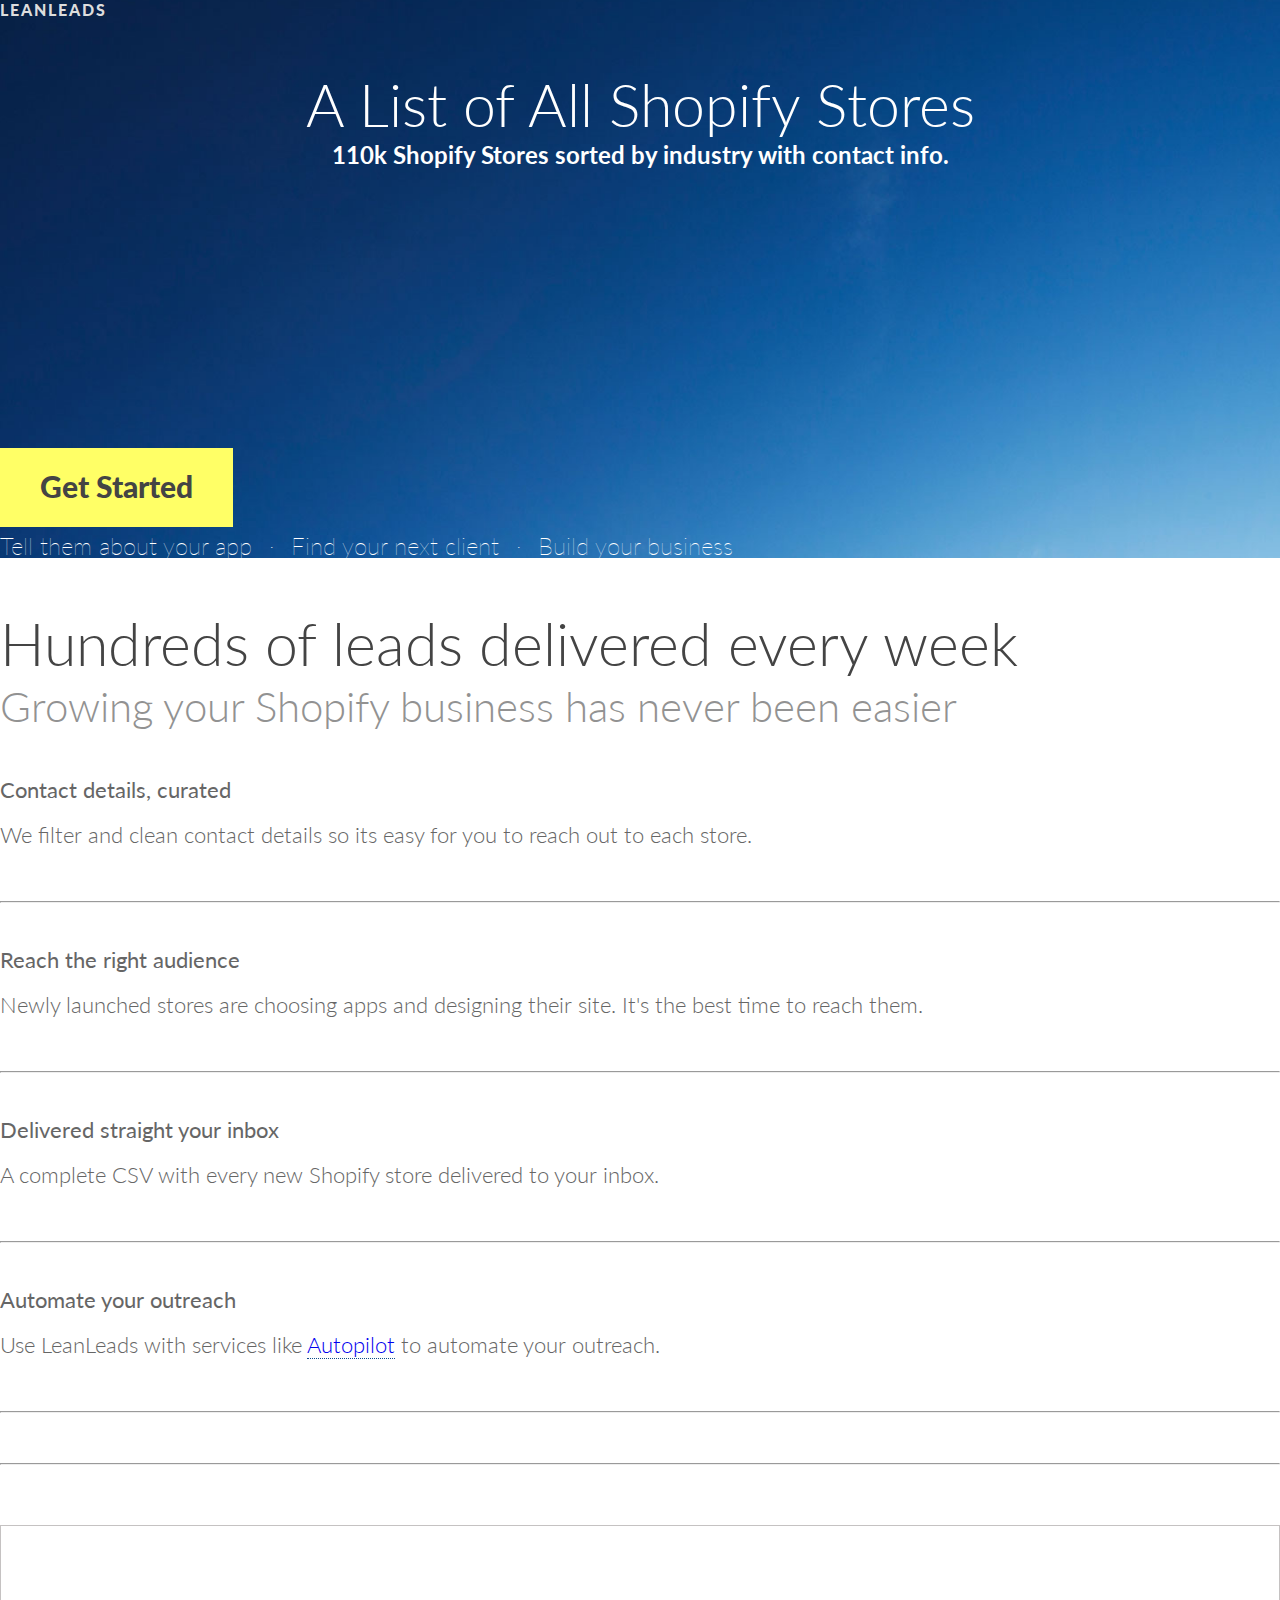
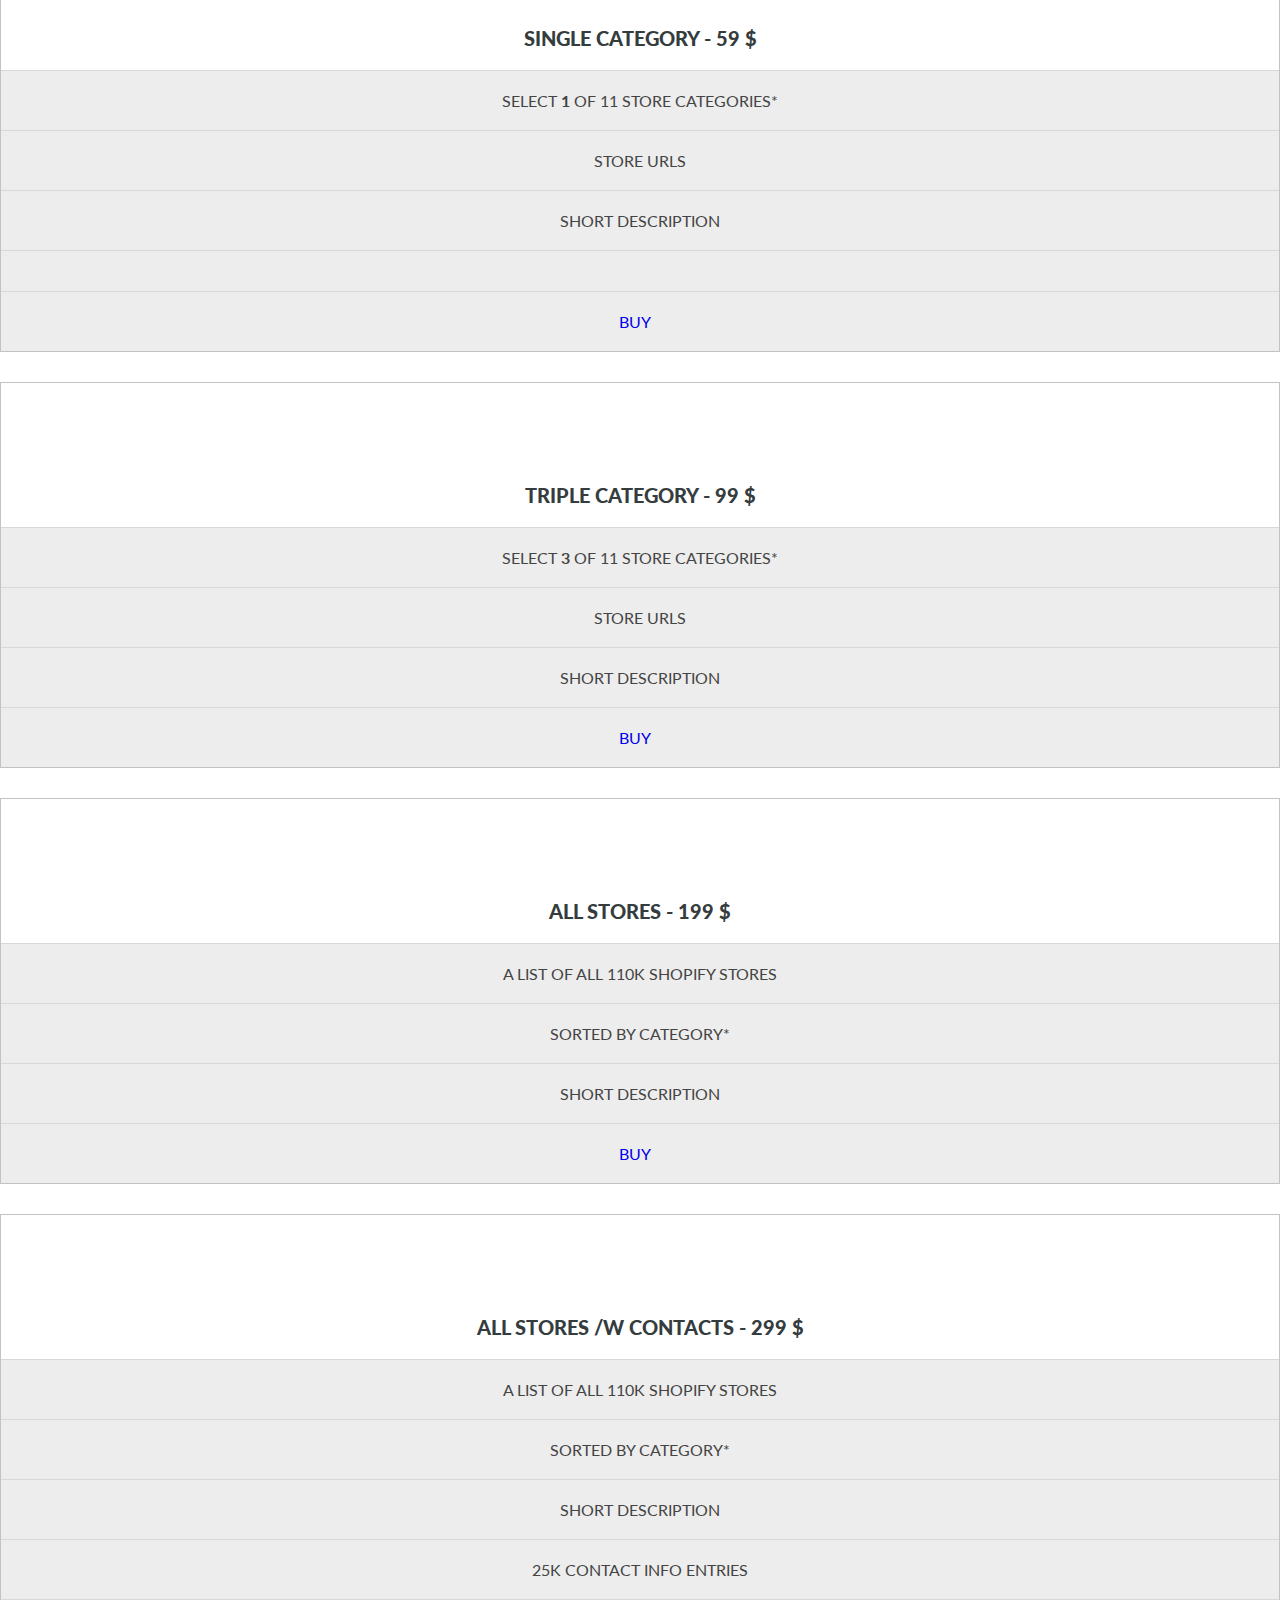
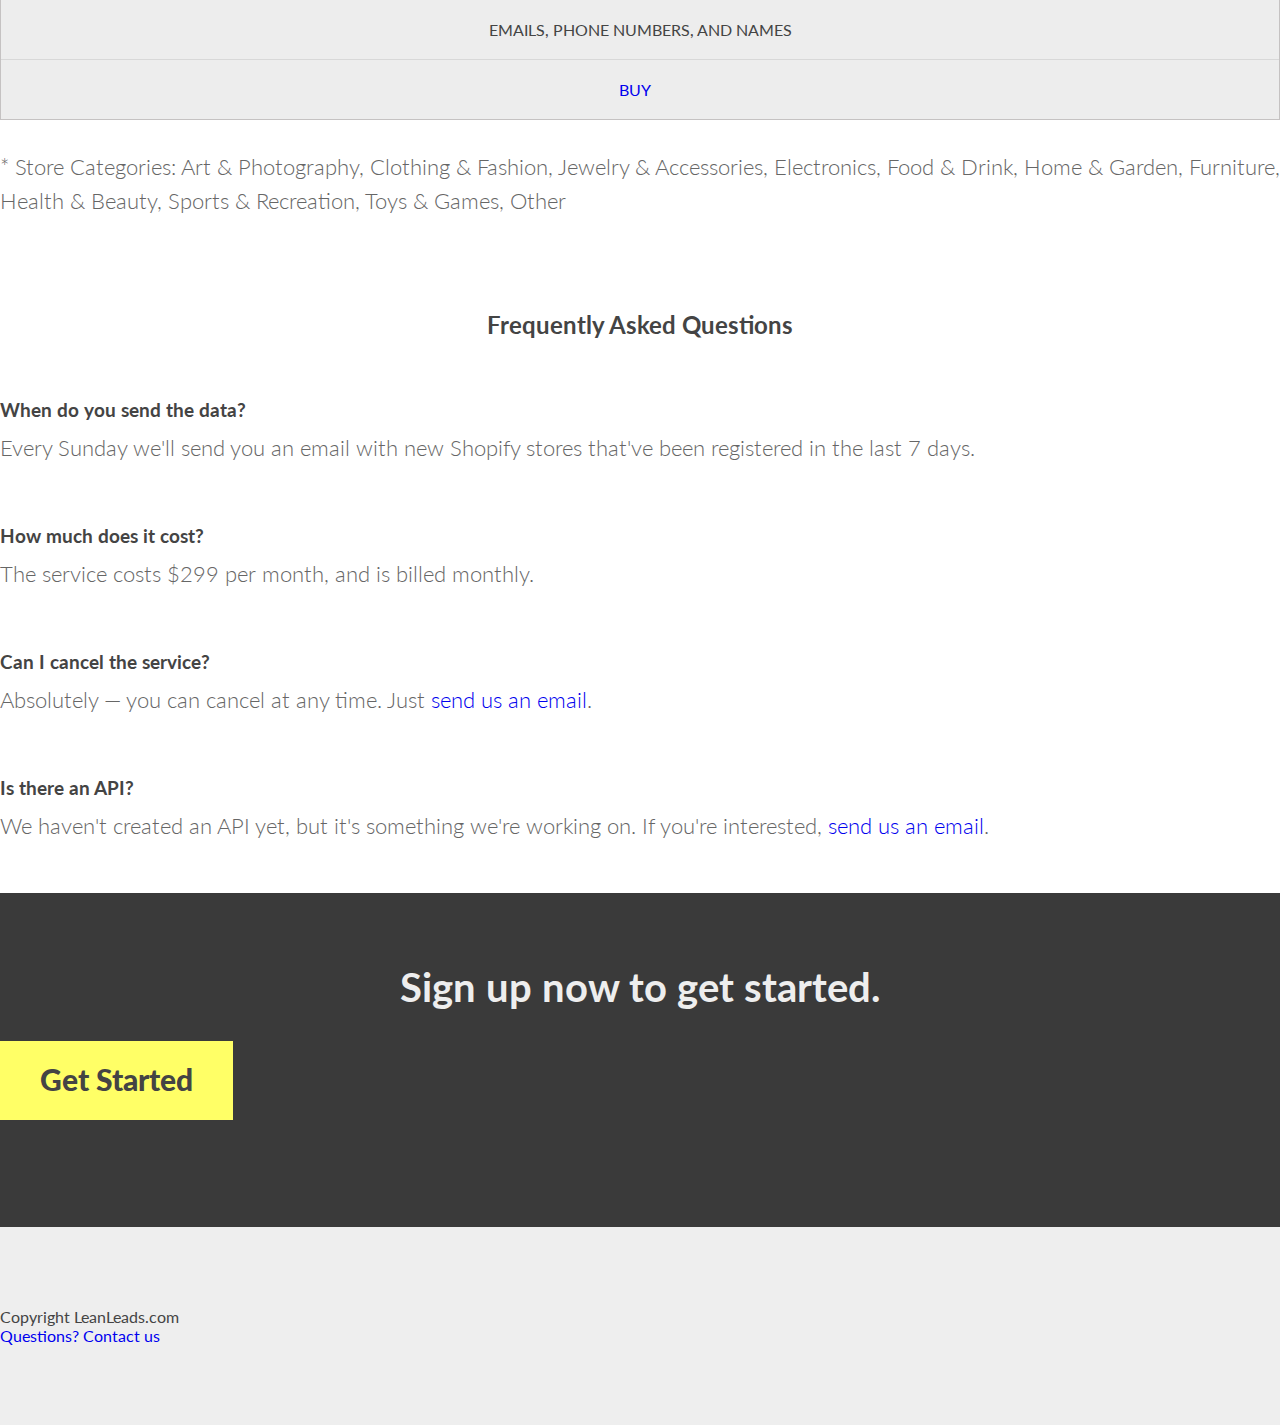
==== index.html @ 3d47e8ef "index page work continued" ====
<!DOCTYPE html>
<html lang="en">
<head>
  <meta charset="utf-8">
  <meta http-equiv="X-UA-Compatible" content="IE=edge">
  <meta name="viewport" content="width=device-width, initial-scale=1">
  <meta name="description" content="Over 110k Shopify stores available with emails, phone numbers, and names.">
  <meta name="author" content="">
  <link rel="icon" href="assets/img/favicon.ico">

  <title>A List of All Shopify Stores with Contact Info | LeanLeads</title>

  <!-- Bootstrap core CSS -->
  <link href="assets/css/bootstrap.css" rel="stylesheet">

  <!-- Custom styles for this template -->
  <link href="assets/css/ionicons.min.css" rel="stylesheet">
  <link href="assets/css/style.css" rel="stylesheet">

  <!-- IE10 viewport hack for Surface/desktop Windows 8 bug -->
  <script src="assets/js/ie10-viewport-bug-workaround.js"></script>

  <!-- HTML5 shim and Respond.js IE8 support of HTML5 elements and media queries -->
    <!--[if lt IE 9]>
      <script src="https://oss.maxcdn.com/html5shiv/3.7.2/html5shiv.min.js"></script>
      <script src="https://oss.maxcdn.com/respond/1.4.2/respond.min.js"></script>
      <![endif]-->
    </head>

    <body>


      <div id="main">

        <div class="navbar navbar-inverse" role="navigation">
          <div class="container">
            <div class="navbar-header">
              <a class="navbar-brand" href="#">LEANLEADS</a>
            </div>
          </div>
        </div>

        <div class="container">
         <div class="mtb">
          <h1 class="centered">A List of All Shopify Stores</h1>
          <h2 class="centered">110k Shopify Stores sorted by industry with contact info.</h2>
        </div>
      </div>

      <div class="container">
        <div class="data-sample">
          <img class="img-responsive" src="assets/img/spreadsheet.png" alt="iPhone" />
        </div>
      </div>

      <div class="container">
        <div class="row">
          <!-- <form class="text-center" action="https://aqueous-beyond-3626.herokuapp.com/subscribe" method="POST">
            <script
            src="https://checkout.stripe.com/checkout.js" class="stripe-button"
            data-key="pk_live_6BbuvMqgvfaL6HE6kvNm1fXN"
            data-image="/assets/img/stripe-icon.png"
            data-name="LeanLeads"
            data-description="Daily Shopify Store Updates"
            data-amount="29900"
            data-locale="auto">
          </script>
          <button id="sign_up" class='btn btn-lg btn-yellow subscribe-submit'>See Plans</button>
        </form> -->
        <div class="text-center pricing">
          <a href="#pricing" class=' btn btn-lg btn-yellow subscribe-submit'>Get Started</a>
        </div>
      </div>

      <div class="row mb">
        <div class="col-md-12 mb text-center">
         <h3 id="reasons">Tell them about your app <span class="hspace">&#8729;</span> Find your next client <span class="hspace">&#8729;</span> Build your business</h3>
       </div><!--/col-md-4 -->
     </div><!--/row -->
   </div><!--/container -->
 </div><!-- /.main -->

 <div id="ws">
   <div class="container">
    <div class="row mt">
     <div class="col-sm-12 mt text-center">
      <h1>Hundreds of leads delivered every week</h1>
      <h2>Growing your Shopify business has never been easier</h2>
    </div>
  </div><!--/row -->

  <div class="row mb details">
   <div class="col-sm-6">
    <i class="ion-ios-at-outline icn"></i>
    <p><strong>Contact details, curated</strong></p>
    <p class="explanation">We filter and clean contact details so its easy for you to reach out to each store.</p>
    <hr class="mt">

    <i class="ion-ios-people-outline icn"></i>
    <p><strong>Reach the right audience</strong></p>
    <p class="explanation">Newly launched stores are choosing apps and designing their site. It's the best time to reach them.</p>
  </div><!--/col-md-6-->

  <hr class="mt visible-xs">

  <div class="col-sm-6">
    <i class="ion-ios-paperplane-outline icn"></i>
    <p><strong>Delivered straight your inbox</strong></p>
    <p  class="explanation">A complete CSV with every new Shopify store delivered to your inbox.</p>
    <hr class="mt">
    <i class="ion-ios-chatbubble-outline icn"></i>
    <p><strong>Automate your outreach</strong></p>
    <p class="explanation">Use LeanLeads with services like <a href="https://autopilothq.com">Autopilot</a> to automate your outreach.</p>
  </div><!--/col-md-6-->
</div><!--/row -->
<hr>
</div><!--/container -->
</div>
<hr class="mt visible-xs">

<div class="container pricing" id="pricing">    
<div class="row ">
  <div class="col-xs-12 col-sm-3 col-md-3 col-lg-3">
    <div class="db-wrapper">
      <div class="db-pricing-seven">
        <ul>
          <li class="price">
            <i class="glyphicon glyphicon-qrcode"></i>
            Single Category - 59 $
          </li>

          <li>Select <strong>1</strong> of 11 Store Categories*</li>
          <li>Store URLs</li>
          <li>Short Description</li>
          <li>
        </ul>
        <div class="pricing-footer">

          <a href="#" class="btn btn-default btn-lg">BUY <i class="glyphicon glyphicon-play-circle"></i></a>
        </div>
      </div>
    </div>
  </div>
  <div class="col-xs-12 col-sm-3 col-md-3 col-lg-3">
    <div class="db-wrapper">
      <div class="db-pricing-seven">
        <ul>
          <li class="price">
            <i class="glyphicon glyphicon-indent-right"></i>
            Triple Category - 99 $
          </li>
          <li>Select <strong>3</strong> of 11 Store Categories*</li>
          <li>Store URLs</li>
          <li>Short Description</li>
        </ul>
        <div class="pricing-footer">

          <a href="#" class="btn btn-default btn-lg">BUY<i class="glyphicon glyphicon-play-circle"></i></a>
        </div>
      </div>
    </div>
  </div>
  <div class="col-xs-12 col-sm-3 col-md-3 col-lg-3">
    <div class="db-wrapper">
      <div class="db-pricing-seven">
        <ul>
          <li class="price">
            <i class="glyphicon glyphicon-list-alt"></i>
            All Stores - 199 $
          </li>
          <li>A list of all 110k Shopify Stores</li>
          <li>Sorted by Category*</li>
          <li>Short description</li>
        </ul>
        <div class="pricing-footer">

          <a href="#" class="btn btn-default btn-lg">BUY <i class="glyphicon glyphicon-play-circle"></i></a>
        </div>
      </div>
    </div>
  </div>
  <div class="col-xs-12 col-sm-3 col-md-3 col-lg-3">
    <div class="db-wrapper">
      <div class="db-pricing-seven">
        <ul>
          <li class="price">
            <i class="glyphicon glyphicon-align-justify"></i>
            All Stores /w Contacts - 299 $
          </li>
          <li>A list of all 110k Shopify Stores</li>
          <li>Sorted by Category*</li>
          <li>Short description</li>
          <li>25k Contact Info Entries </li>
          <li>Emails, Phone Numbers, and Names</li>
        </ul>
        <div class="pricing-footer">

          <a href="#" class="btn btn-default btn-lg">BUY <i class="glyphicon glyphicon-play-circle"></i></a>
        </div>
      </div>
    </div>
  </div>
</div>
<p>* Store Categories: Art & Photography, Clothing & Fashion, Jewelry & Accessories, Electronics, Food & Drink, Home & Garden, Furniture, Health & Beauty, Sports & Recreation, Toys & Games, Other</p></div>


<div>

 <div class="container mtb hidden-xs" id="faq">
  <div class="row mb">
   <div class="centered">
     <h2>Frequently Asked Questions</h2>
   </div>
   <div class="col-md-6">
    <h3>When do you send the data?</h3>
    <p>Every Sunday we'll send you an email with new Shopify stores that've been registered in the last 7 days.</p>
    <h3>How much does it cost?</h3>
    <p>The service costs $299 per month, and is billed monthly.</p>					
  </div>

  <div class="col-md-6">
    <h3>Can I cancel the service?</h3>
    <p>Absolutely &mdash; you can cancel at any time. Just <a href="mailto:help@leanleads.com">send us an email</a>.</p>
    <h3>Is there an API?</h3>
    <p>We haven't created an API yet, but it's something we're working on. If you're interested, <a href="mailto:help@leanleads.com">send us an email</a>.</p>
  </div>
</div><!--/row -->
</div><!--/container -->
</div><!--/WS -->


<div class="signup">
  <div class="container">
    <div class="row centered mtb">
      <h2 class="smb">Sign up now to get started.</h2>
      <div class="col-lg-6 col-lg-offset-3 form">
        <div class="text-center pricing">
          <a href="#pricing" class=' btn btn-lg btn-yellow subscribe-submit'>Get Started</a>
        </div>
      </form>
    </div>
  </div><!--/row -->
</div><!--/container-->
</div>

<div class="footer">
  <div class="container ptb">
    <div class="row">
      <div class="col-xs-6">
        Copyright LeanLeads.com
      </div>
      <div class="col-xs-6 text-right">
        <a href="mailto:help@leanleads.com">Questions? Contact us</a>
      </div>
    </div>
  </div>
</div>

    <!-- Bootstrap core JavaScript
    ================================================== -->
    <!-- Placed at the end of the document so the pages load faster -->
    <script src="assets/js/jquery.min.js"></script>
    <script src="assets/js/bootstrap.min.js"></script>
    <script src="assets/js/retina-1.1.0.js"></script>
    <script src="assets/js/main.js"></script>
    <script>
      window.intercomSettings = {
        app_id: "ifctz8j4"
      };
    </script>
    <script>(function(){var w=window;var ic=w.Intercom;if(typeof ic==="function"){ic('reattach_activator');ic('update',intercomSettings);}else{var d=document;var i=function(){i.c(arguments)};i.q=[];i.c=function(args){i.q.push(args)};w.Intercom=i;function l(){var s=d.createElement('script');s.type='text/javascript';s.async=true;s.src='https://widget.intercom.io/widget/ifctz8j4';var x=d.getElementsByTagName('script')[0];x.parentNode.insertBefore(s,x);}if(w.attachEvent){w.attachEvent('onload',l);}else{w.addEventListener('load',l,false);}}})()</script>
  </body>
  </html>
---- assets/css/style.css ----
/*
 * Author: Carlos Alvarez
 * URL: http://alvarez.is
 *
 * Project Name: Landing Sumo - Theme 3
 * URL: http://LandingSumo.com
 * Version: 1.0
 */
/*	################################################################
	1. GENERAL STRUCTURES
################################################################# */
@import url(https://fonts.googleapis.com/css?family=Lato:300,400,700,900);
.animated, .fadeInUp, #main .data-sample img {
  animation-duration: .5s;
  animation-fill-mode: both; }

.fadeInUp, #main .data-sample img {
  opacity: 0;
  animation-name: fadeInUp;
  animation-delay: 0.5s; }

@keyframes fadeInUp {
  0% {
    opacity: 0;
    transform: translate(0, 30px); }

  100% {
    opacity: 1;
    transform: translate(0, 0); } }
/* Import fonts */
* {
  margin: 0;
  padding: 0px;
  font-family: 'Lato', sans-serif; }

body {
  background: #fff;
  margin: 0;
  color: #444; }

h1, h2, h3, h4, h5, h6 {
  font-family: 'Lato', sans-serif;
  font-weight: 700; }

p {
  padding: 0;
  margin-bottom: 12px;
  font-family: 'Lato', sans-serif;
  font-weight: 300;
  font-size: 22px;
  line-height: 34px;
  color: #666;
  margin-top: 10px; }

html,
body {
  height: 100%; }

.alignleft {
  float: left; }

.alignright {
  float: right; }

.aligncenter {
  margin-left: auto;
  margin-right: auto;
  display: block;
  clear: both; }

.centered {
  text-align: center; }

.mt {
  margin-top: 50px; }

.mb {
  margin-bottom: 50px; }

.smb {
  margin-bottom: 20px; }

.mtb {
  margin-top: 50px;
  margin-bottom: 50px; }

.lmtb {
  margin-top: 100px;
  margin-bottom: 100px; }

.ptb {
  padding-top: 80px;
  padding-bottom: 80px; }

.clear {
  clear: both;
  display: block;
  font-size: 0;
  height: 0;
  line-height: 0;
  width: 100%; }

::-moz-selection {
  color: #fff;
  text-shadow: none;
  background: #2B2E31; }

::selection {
  color: #fff;
  text-shadow: none;
  background: #2B2E31; }

*,
*:after,
*:before {
  -webkit-box-sizing: border-box;
  -moz-box-sizing: border-box;
  box-sizing: border-box;
  padding: 0;
  margin: 0; }

a {
  padding: 0;
  margin: 0;
  text-decoration: none;
  -webkit-transition: background-color .4s linear, color .4s linear;
  -moz-transition: background-color .4s linear, color .4s linear;
  -o-transition: background-color .4s linear, color .4s linear;
  -ms-transition: background-color .4s linear, color .4s linear;
  transition: background-color .4s linear, color .4s linear; }

a:hover,
a:focus {
  text-decoration: none;
  color: #696E74; }

/* SVG ANIMATION & CONFIGURATION */
svg {
  pointer-events: none; }

/* Top 1 */
.show {
  opacity: 1; }

.hide {
  opacity: 0; }

/* ============================== */
/* Top Section */
/* ============================== */
#main {
  background: #1c1929 url("/assets/img/sky.jpg") no-repeat center;
  background-size: cover;
  color: #fff; }

#main h1 {
  font-size: 3.7em;
  font-weight: 300;
  line-height: 1.2; }
  @media (max-width: 767px) {
    #main h1 {
      font-size: 2.5em; } }
  @media (min-width: 768px) and (max-width: 991px) {
    #main h1 {
      font-size: 2.7em; } }

@media (max-width: 767px) {
  #main h2 {
    font-size: 2em; } }

#main h3, h4 {
  font-size: 1.5em;
  font-weight: 100;
  line-height: 1; }

#main h4 {
  font-size: 1.3em; }

#main p {
  color: #fff; }

#main .data-sample img {
  margin: 0 auto;
  max-height: 500px;
  margin-bottom: 20px; }

#main h4 a, #main h3 a {
  color: #fff;
  border-bottom: dotted 1px #fff; }

.stripe-button-el {
  display: none !important; }

.hspace {
  display: inline-block;
  margin: 0 10px; }

@media (max-width: 767px) {
  #reasons {
    display: none; } }
/* ============================== */
/* White section */
/* ============================== */
#ws {
  color: #444; }

#ws h1 {
  font-size: 3.7em;
  font-weight: 300;
  line-height: 1.2; }
  @media (max-width: 767px) {
    #ws h1 {
      font-size: 2.2em; } }
  @media (min-width: 768px) and (max-width: 991px) {
    #ws h1 {
      font-size: 2.7em; } }

#ws h2 {
  font-size: 2.6em;
  font-weight: 300;
  line-height: 1.3;
  color: #929292; }
  @media (max-width: 767px) {
    #ws h2 {
      font-size: 1.5em; } }
  @media (min-width: 768px) and (max-width: 991px) {
    #ws h2 {
      font-size: 2.2em; } }

#ws p {
  line-height: 1.5; }
  #ws p a {
    border-bottom: 1px dotted #0F4B8B; }
  @media (max-width: 767px) {
    #ws p {
      text-align: center;
      font-size: 1.2em;
      margin-bottom: 5px;
      margin-top: 5px; } }

@media (max-width: 767px) {
  #ws .details hr.mt {
    margin-top: 15px; } }

#ws .icn {
  margin-top: 40px;
  display: block;
  font-size: 70px;
  margin-right: 15px; }
  @media (max-width: 767px) {
    #ws .icn {
      font-size: 2.5em;
      text-align: center;
      margin-right: 0;
      margin-top: 0; } }

.icn2 {
  font-size: 60px;
  margin-right: 15px; }

/* Footer Section */
.signup {
  padding-top: 20px;
  padding-bottom: 50px;
  background: #3a3a3a;
  color: #999; }

.signup h2 {
  color: #eee;
  font-size: 40px; }

.signup .form {
  margin-top: 0;
  text-align: left; }

.signup .form-group {
  margin-top: 25px; }

.btn-yellow {
  color: #444;
  background-color: #ff6;
  border-width: 0;
  font-size: 30px;
  transition: background-color 0.3s ease; }
  .btn-yellow.btn-lg {
    font-weight: 900;
    padding: 20px 40px 23px 40px; }
    @media (max-width: 767px) {
      .btn-yellow.btn-lg {
        font-size: 20px;
        padding: 20px 30px 23px 30px; } }
  .btn-yellow:hover {
    background-color: #D3FF32; }

@media (min-width: 768px) and (max-width: 991px) {
  #faq {
    margin-top: 0;
    margin-bottom: 0; } }
#faq h3 {
  margin-top: 60px; }
  @media (min-width: 768px) and (max-width: 991px) {
    #faq h3 {
      margin-top: 40px; } }

/* ============================== */
/* Footer */
/* ============================== */
.footer {
  background-color: #eee; }
  @media (max-width: 767px) {
    .footer {
      display: none; } }

.navbar-inverse {
  background: transparent;
  border-color: transparent;
  float: none; }

.navbar-inverse .navbar-nav > li > a {
  color: #fff; }

.navbar-inverse .navbar-nav > li > a:hover {
  color: #ddd; }

.navbar-inverse .navbar-nav > .active > a, .navbar-inverse .navbar-nav > .active > a:hover, .navbar-inverse .navbar-nav > .active > a:focus {
  color: #ddd;
  background-color: transparent; }

.navbar-brand {
  font-weight: 900;
  letter-spacing: 2px;
  color: #fff; }

.navbar-inverse .navbar-brand:hover, .navbar-inverse .navbar-brand:focus {
  color: #ddd; }

.navbar-inverse .navbar-brand {
  color: #ddd; }

.pricing { padding: 30px 0;}

/*=============================================================
    Authour URL: www.designbootstrap.com
    
    http://www.designbootstrap.com/

    License: MIT     
========================================================  */

.db-pricing-seven {
    margin-bottom: 30px;
    margin-top: 30px;
    text-align: center;
    border: 1px solid #C5C2C2;
    background-color: #EDEDED;
}

    .db-pricing-seven:hover {
        margin-top: 5px;
        -moz-transition: margin-top 0.25s ease 0s;
        -ms-transition: margin-top 0.25s ease 0s;
        transition: margin-top 0.25s ease 0s;
    }

    .db-pricing-seven ul {
        list-style: none;
        margin: 0;
        text-align: center;
        padding-left: 0px;
    }

        .db-pricing-seven ul li {
            border-bottom: solid 1px #D8D8D8;
            padding-top: 20px;
            padding-bottom: 20px;
            cursor: pointer;
            text-transform: uppercase;
        }

            .db-pricing-seven ul li.price {
                background-color: #fff;
                padding: 40px 20px 20px 20px;
                font-size: 20px;
                font-weight: 900;
                color: #353c3e;
                font-weight: 900;
            }

                .db-pricing-seven ul li.price i {
                    padding: 30px;
                    font-size: 50px;
                    display: block;
                }


    .db-pricing-seven .pricing-footer {
        padding: 20px;
    }

        .db-pricing-seven .pricing-footer a i {
            margin: 5px;
            top: 3px;
        }
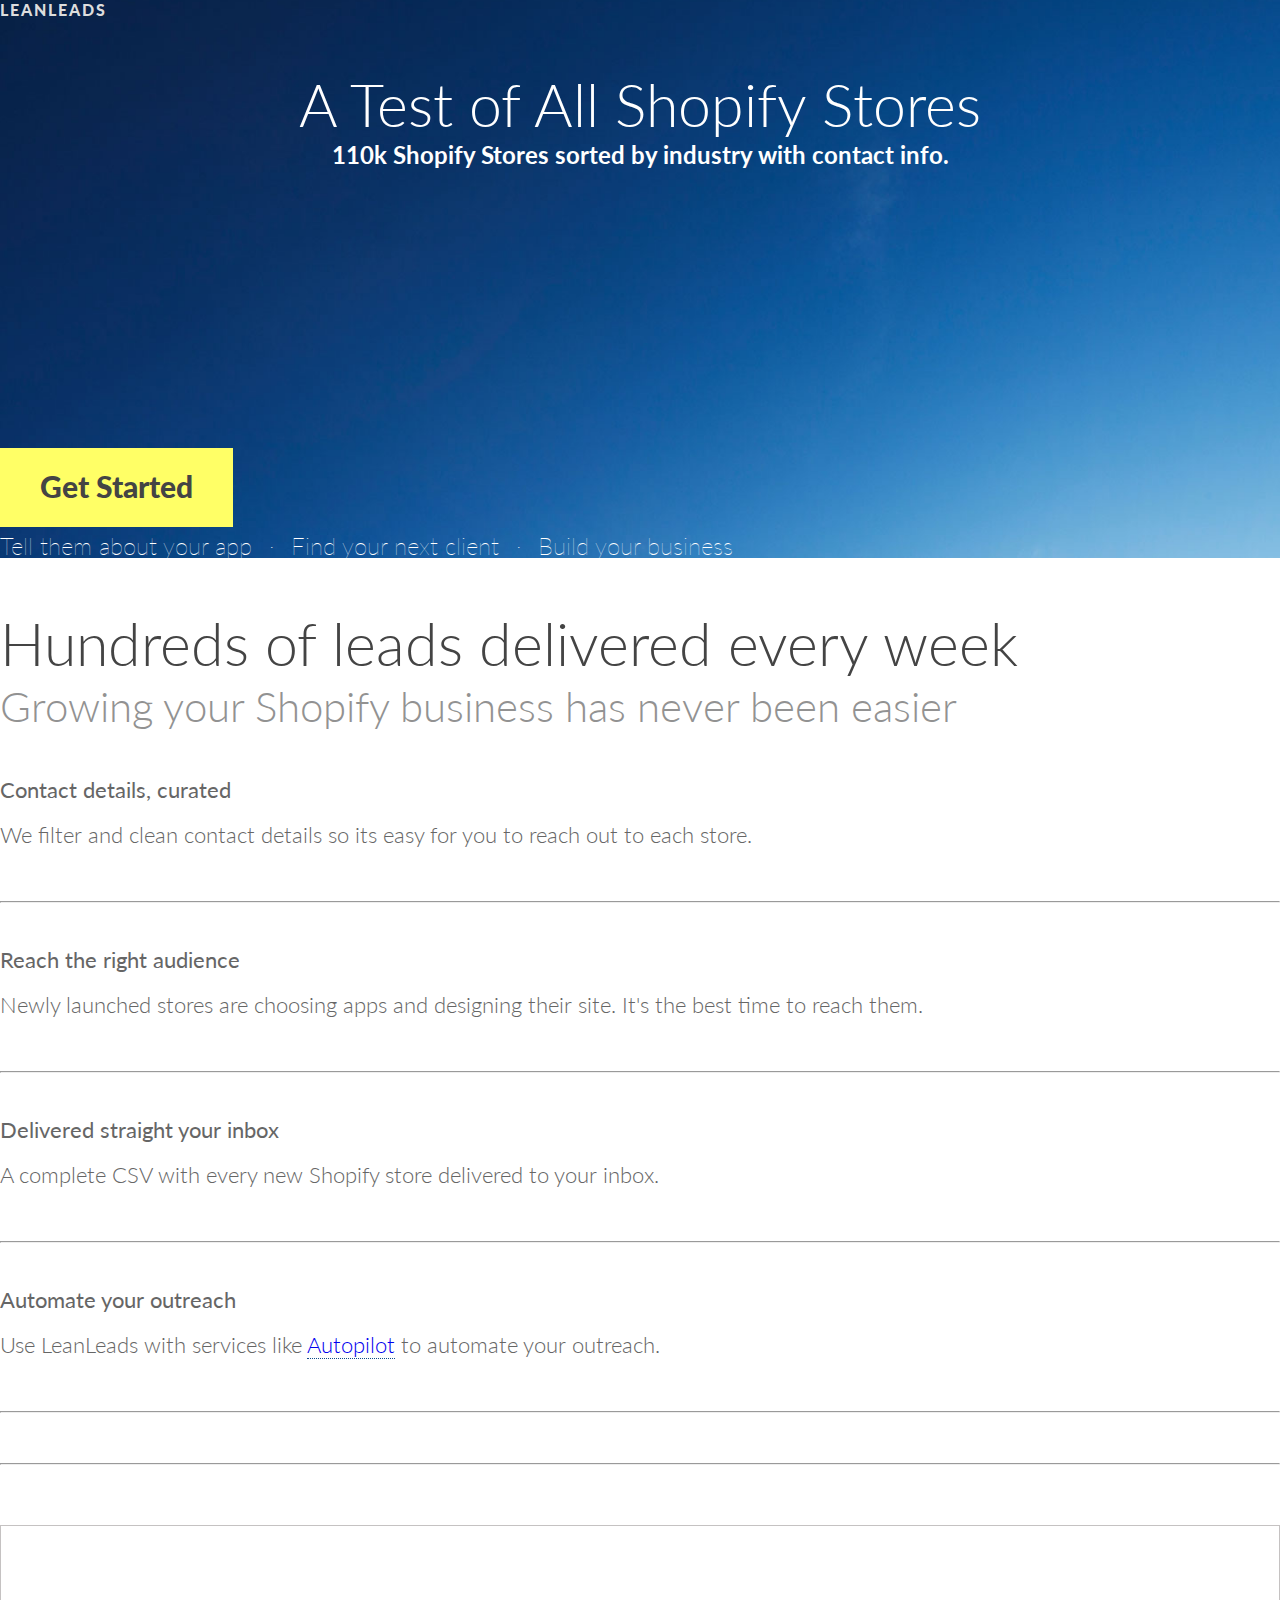
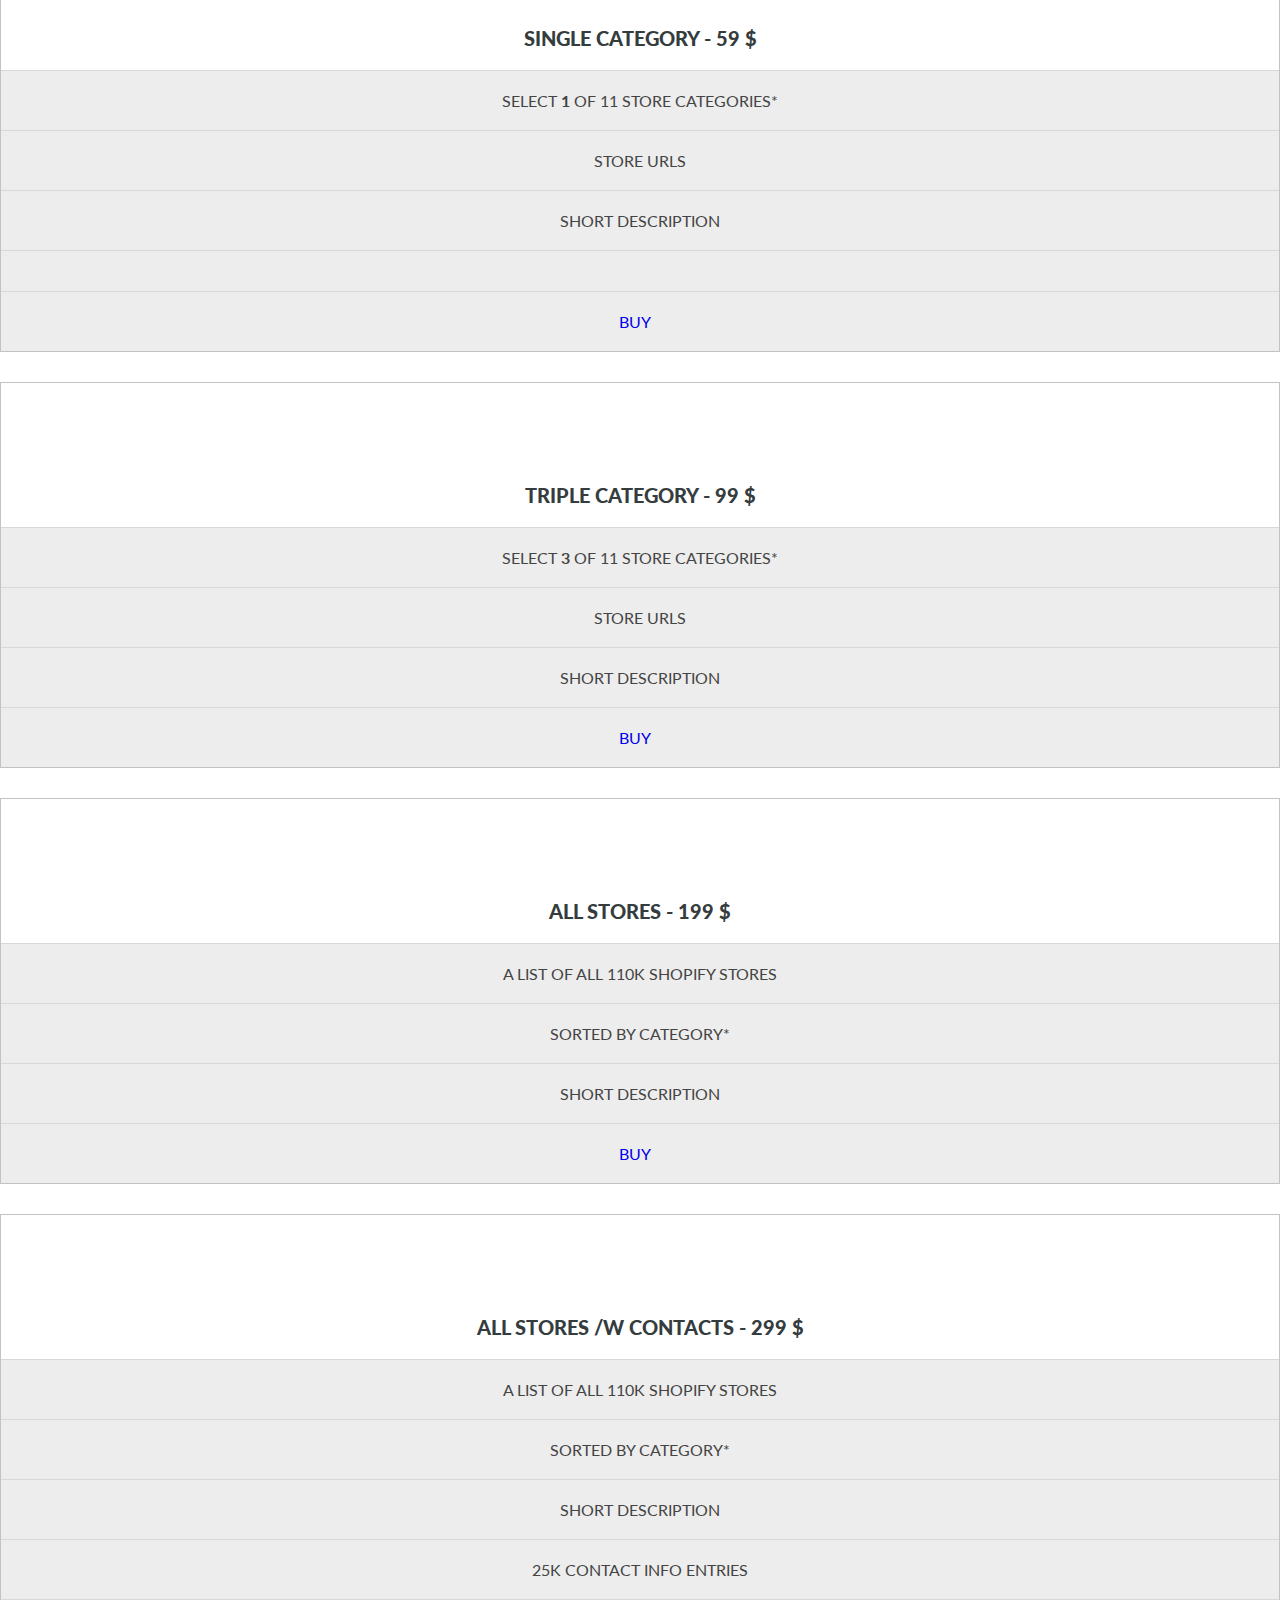
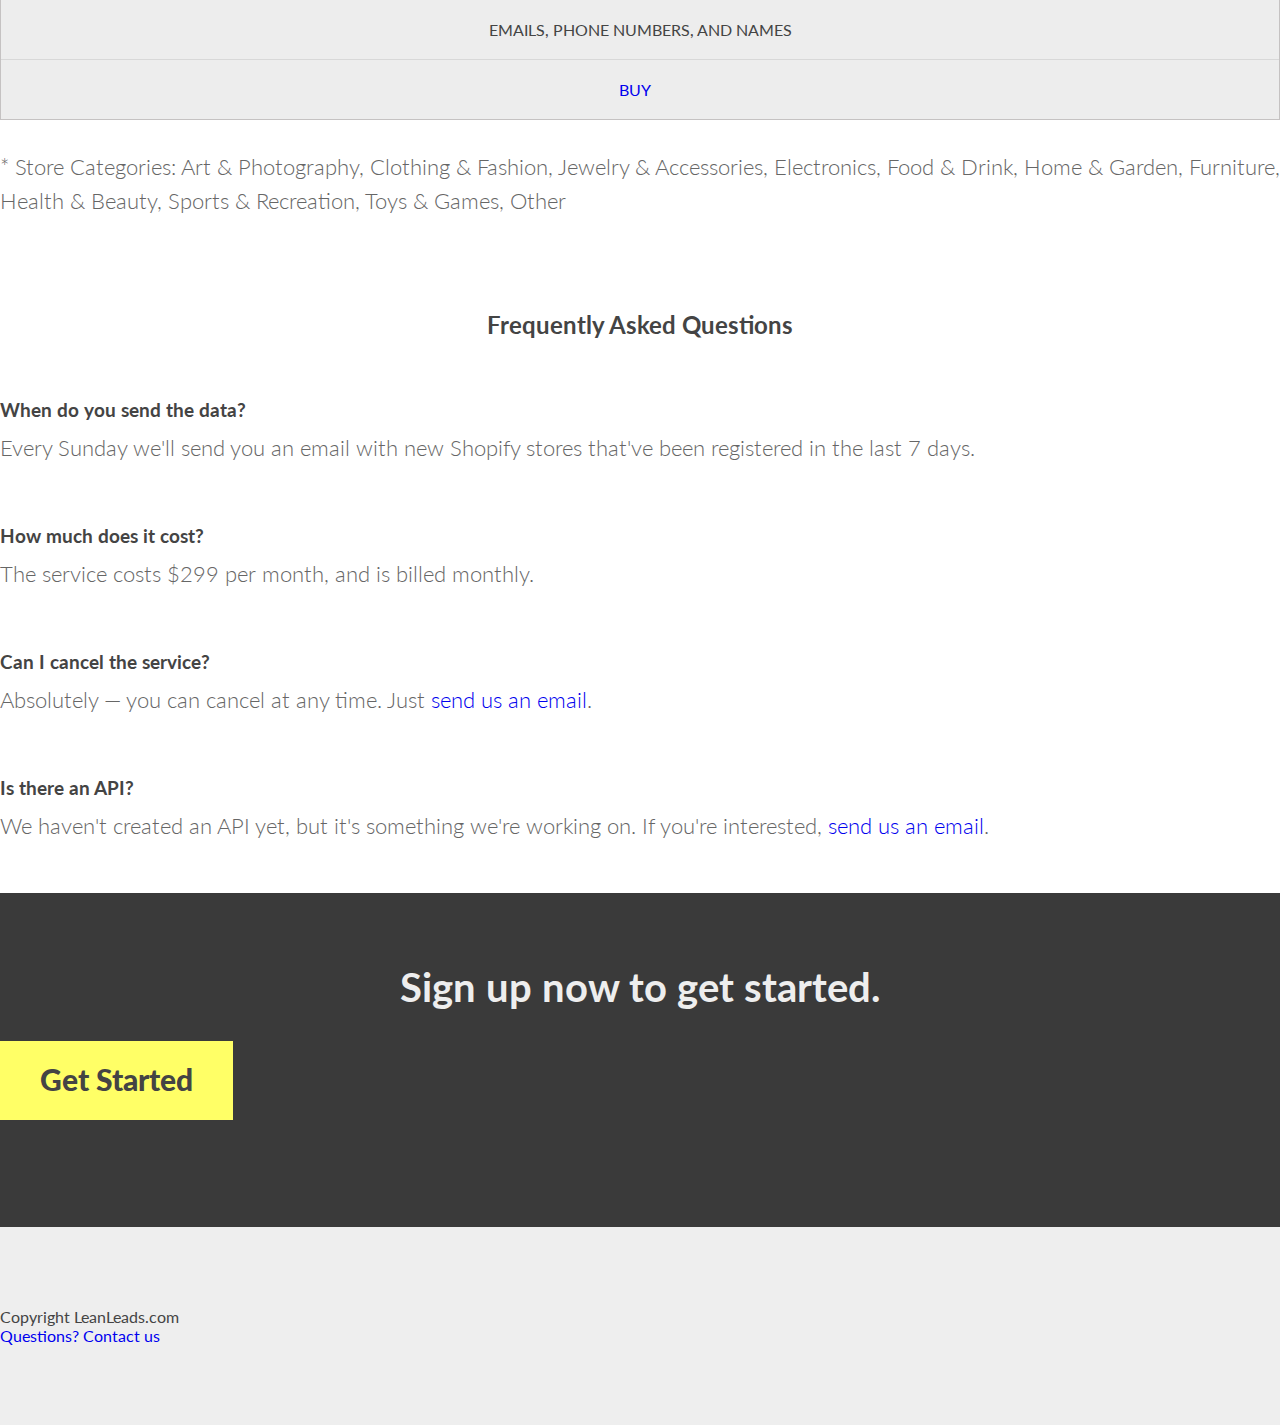
==== commit a6dc565b: "iuhiuh" ====
--- a/index.html
+++ b/index.html
@@ -42,7 +42,7 @@
 
         <div class="container">
          <div class="mtb">
-          <h1 class="centered">A List of All Shopify Stores</h1>
+          <h1 class="centered">A Test of All Shopify Stores</h1>
           <h2 class="centered">110k Shopify Stores sorted by industry with contact info.</h2>
         </div>
       </div>
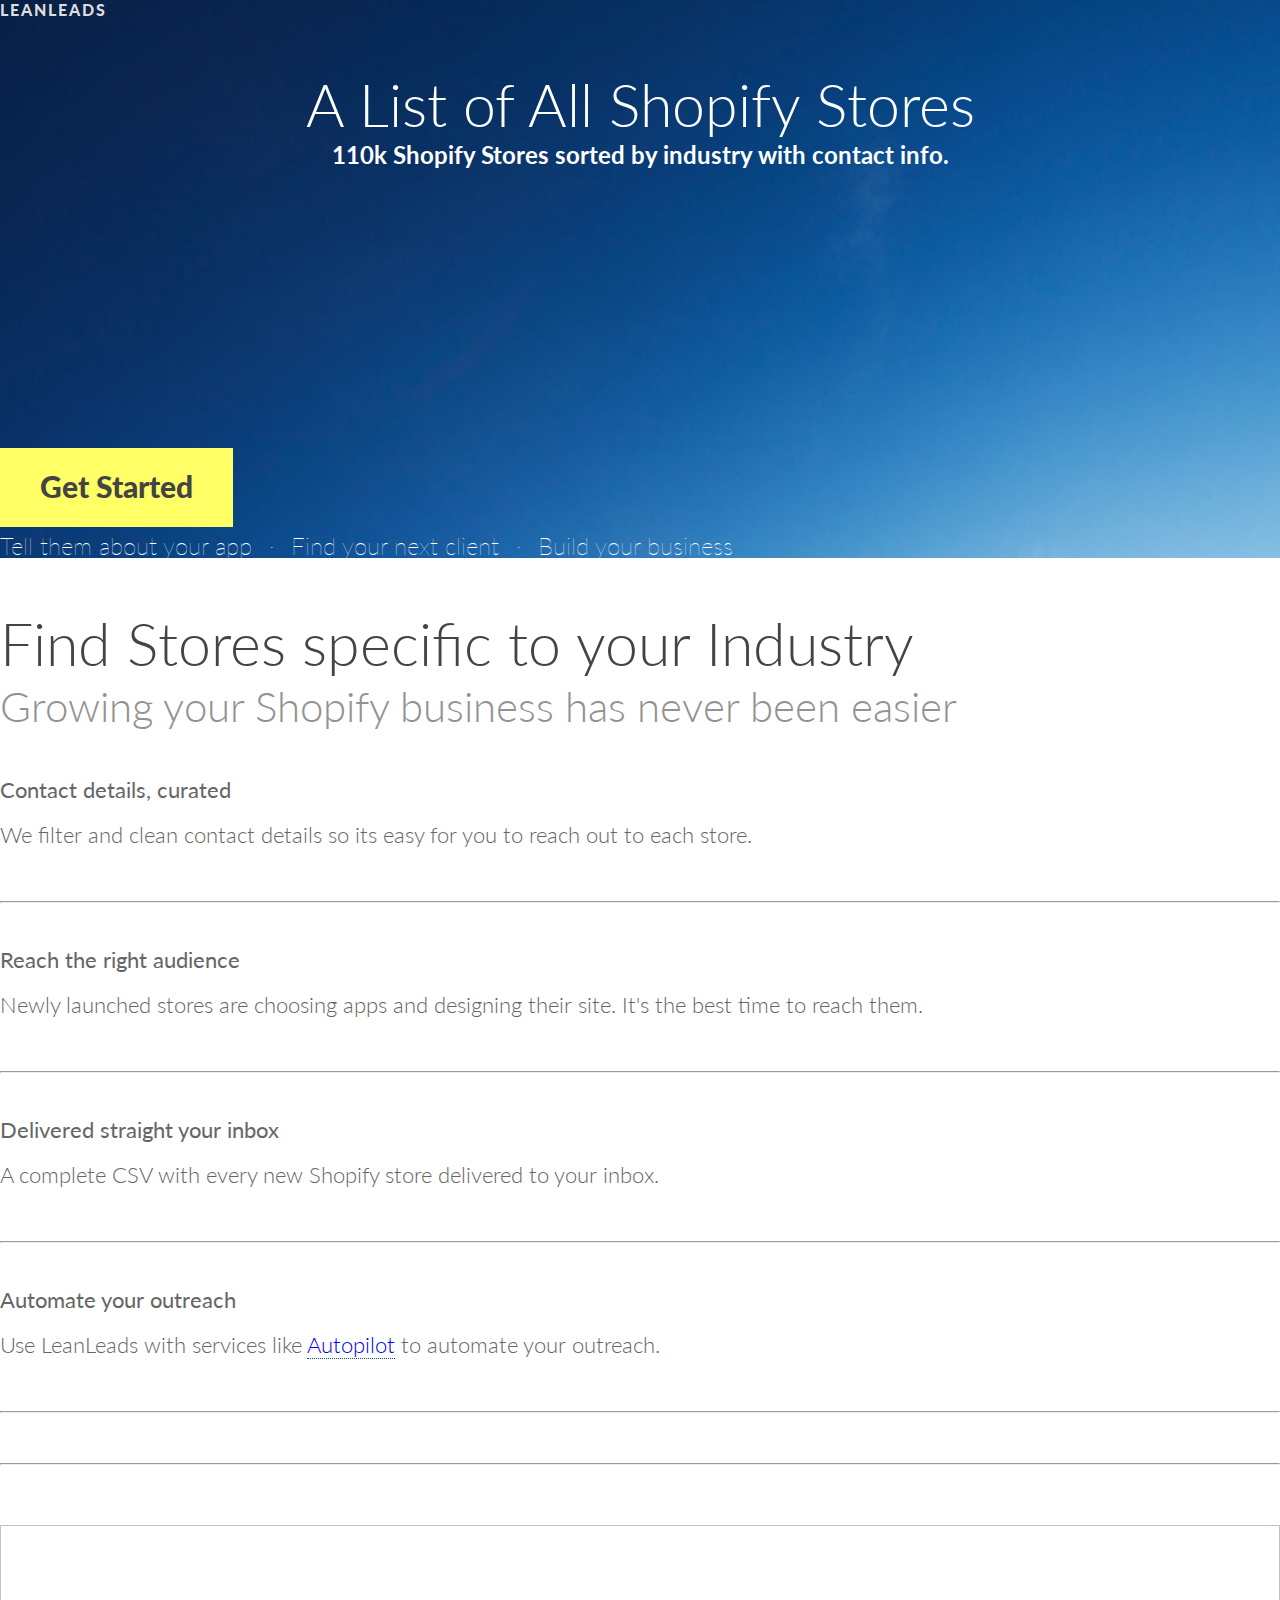
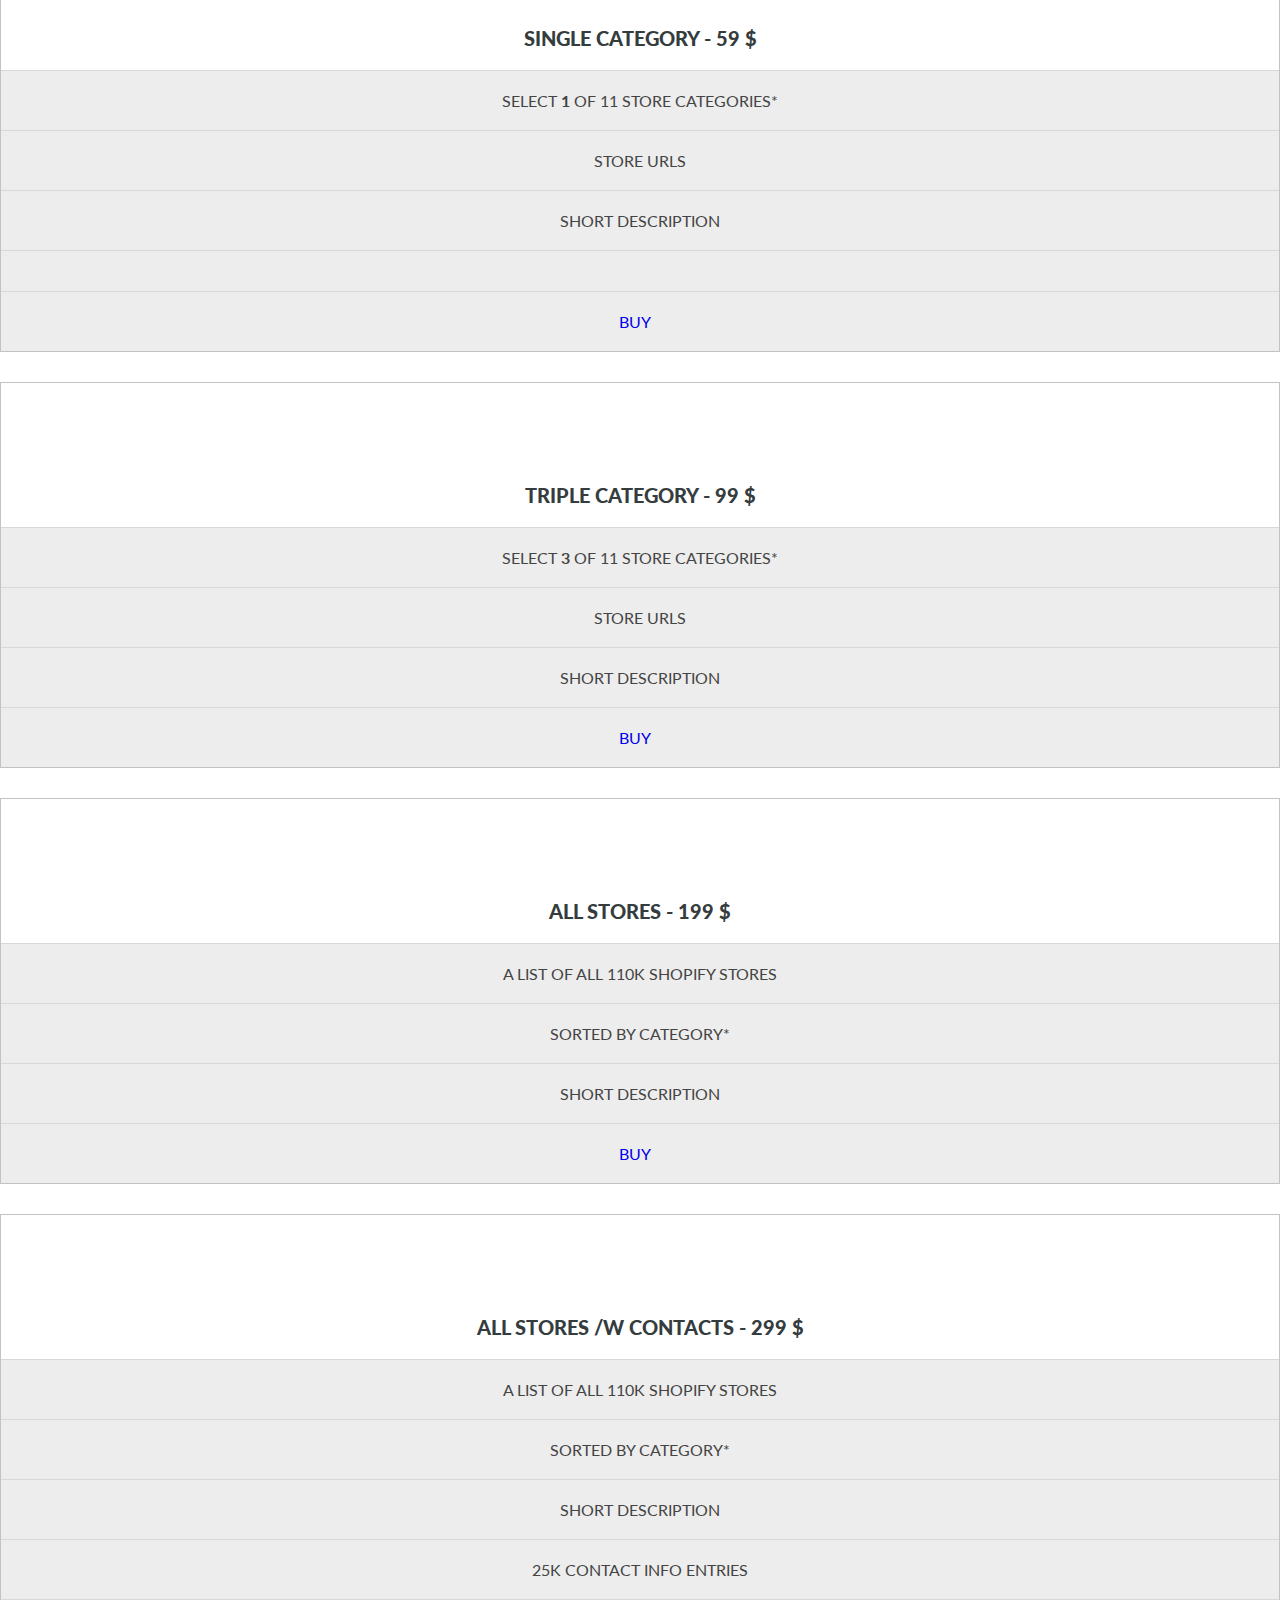
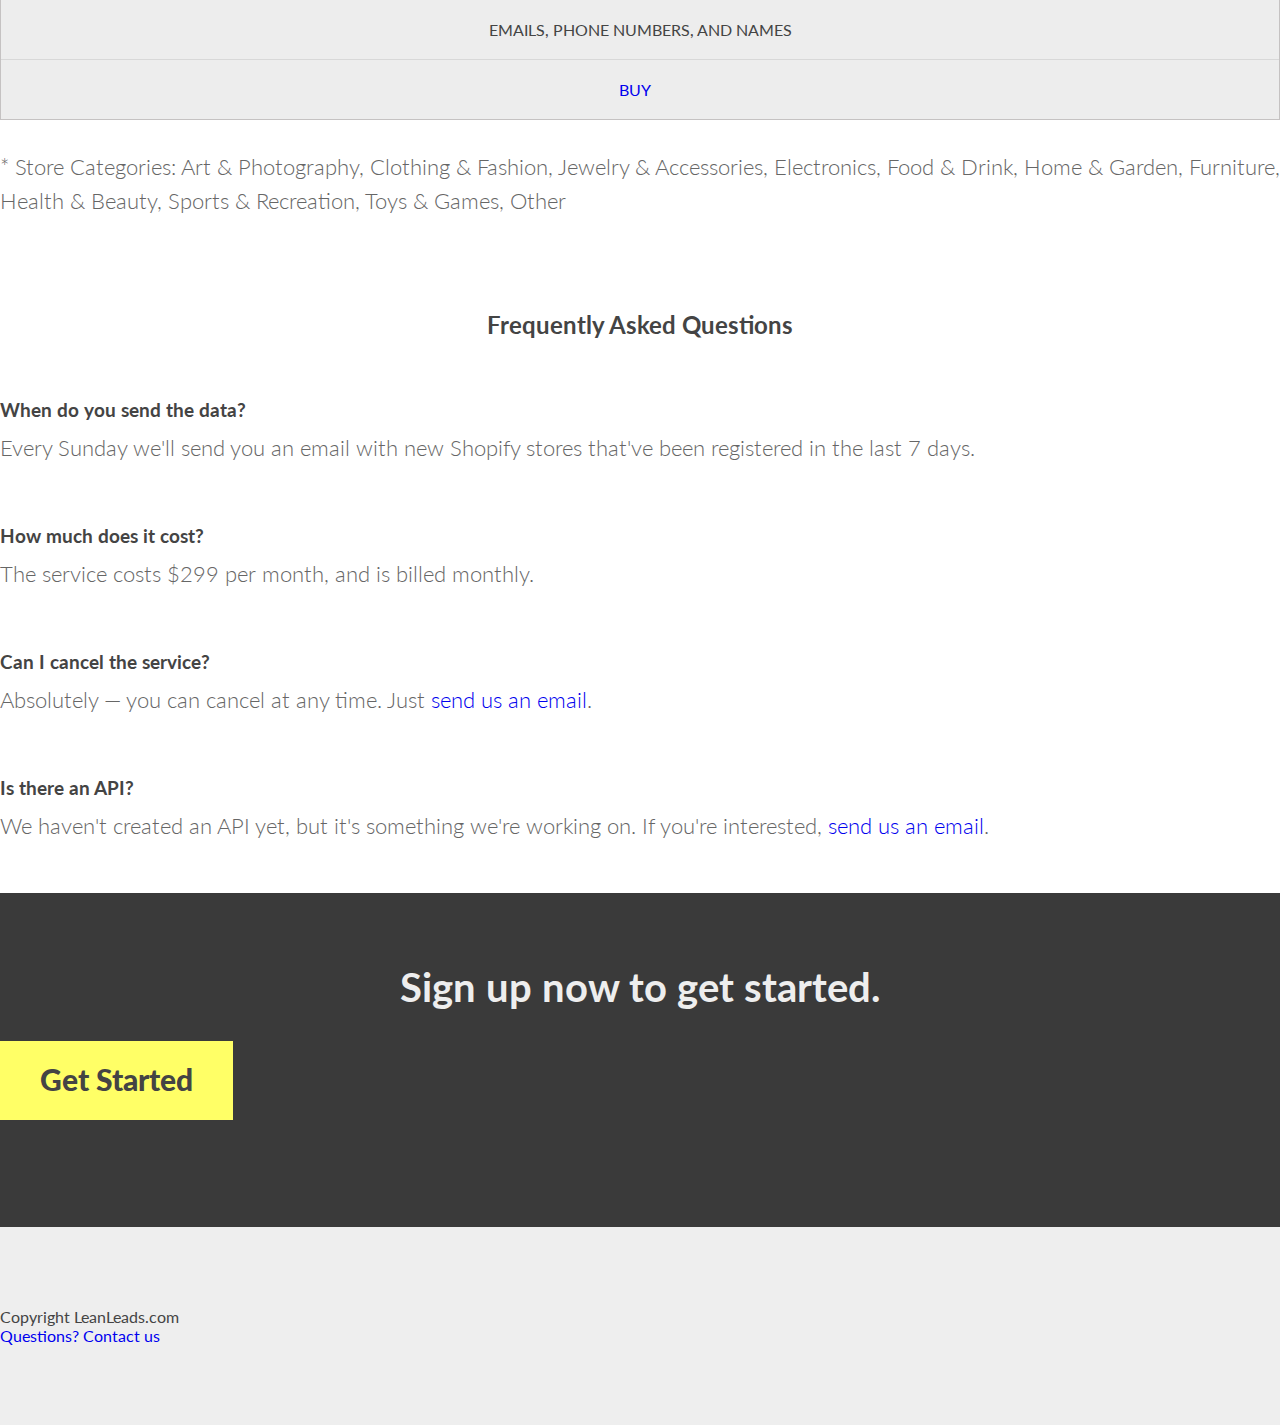
==== commit c56d139e: "Edited Main Caption" ====
--- a/index.html
+++ b/index.html
@@ -42,7 +42,7 @@
 
         <div class="container">
          <div class="mtb">
-          <h1 class="centered">A Test of All Shopify Stores</h1>
+          <h1 class="centered">A List of All Shopify Stores</h1>
           <h2 class="centered">110k Shopify Stores sorted by industry with contact info.</h2>
         </div>
       </div>
@@ -84,7 +84,7 @@
    <div class="container">
     <div class="row mt">
      <div class="col-sm-12 mt text-center">
-      <h1>Hundreds of leads delivered every week</h1>
+      <h1>Find Stores specific to your Industry</h1>
       <h2>Growing your Shopify business has never been easier</h2>
     </div>
   </div><!--/row -->
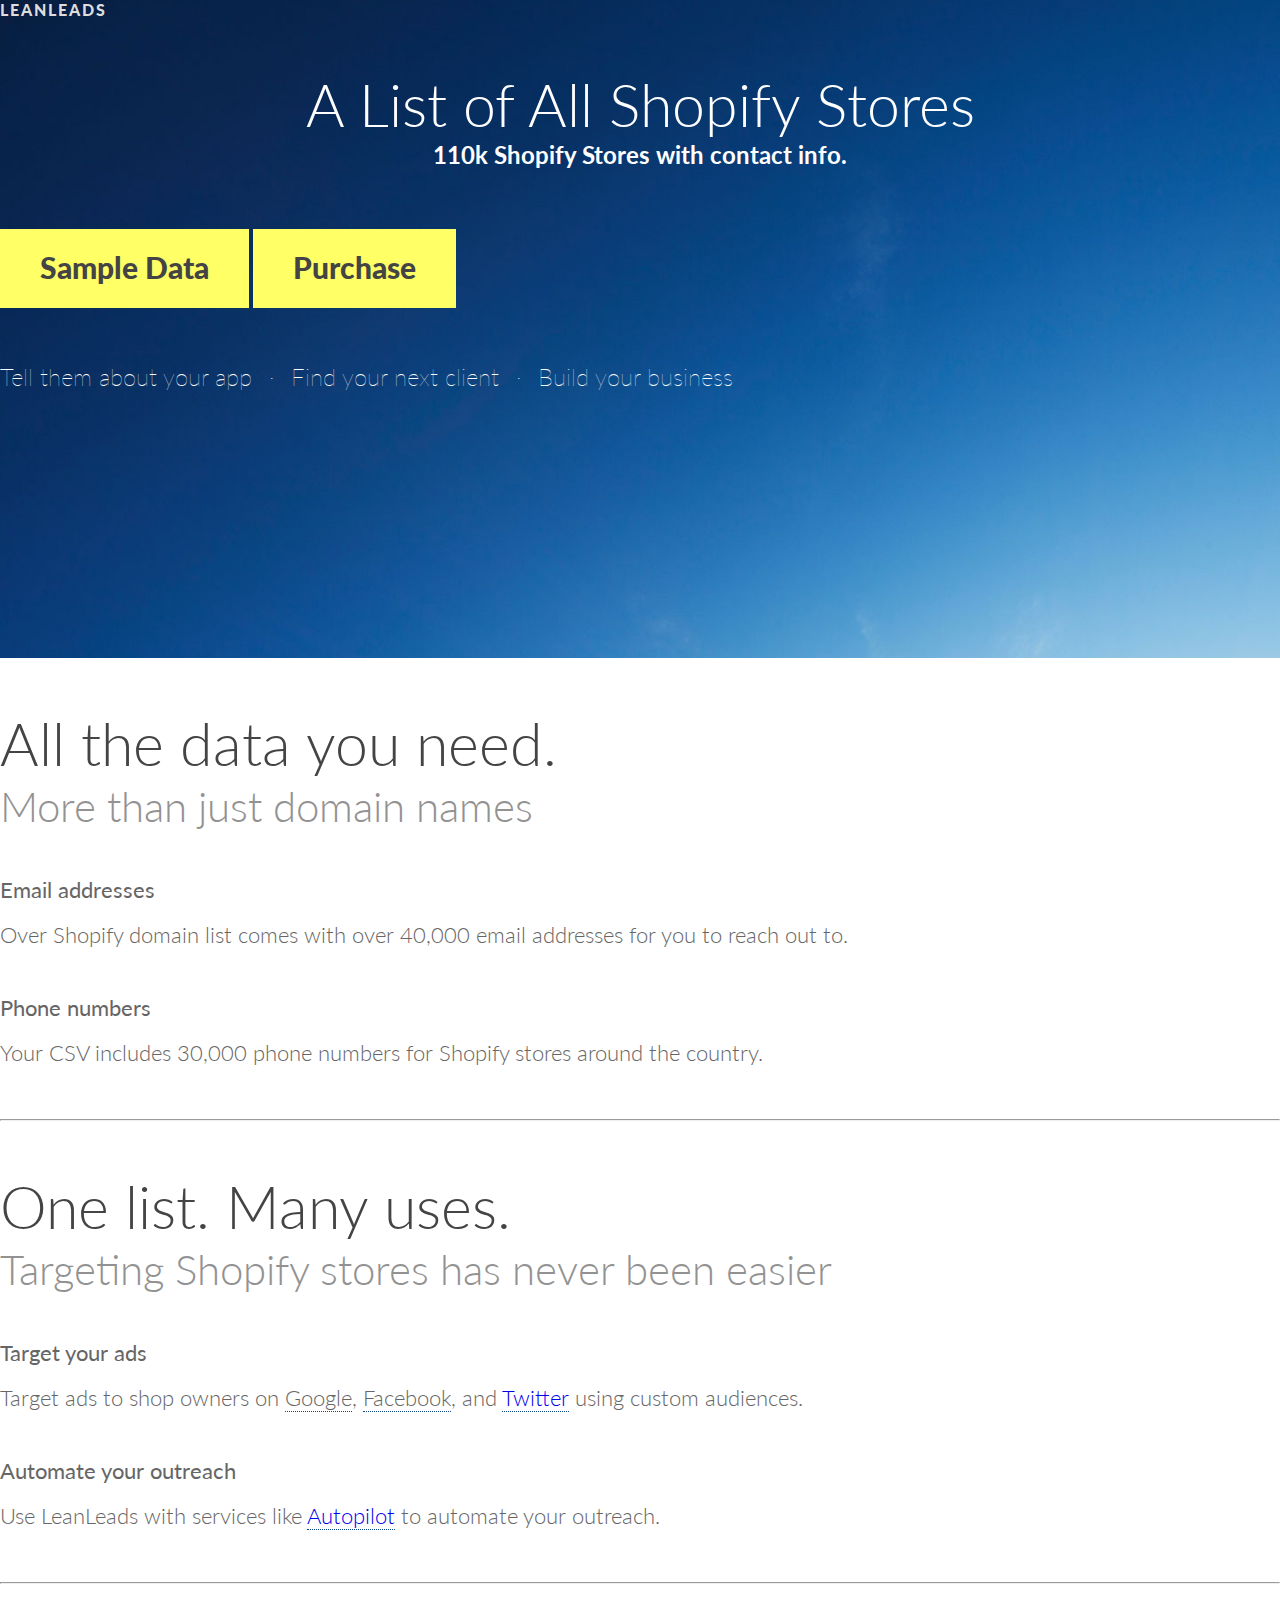
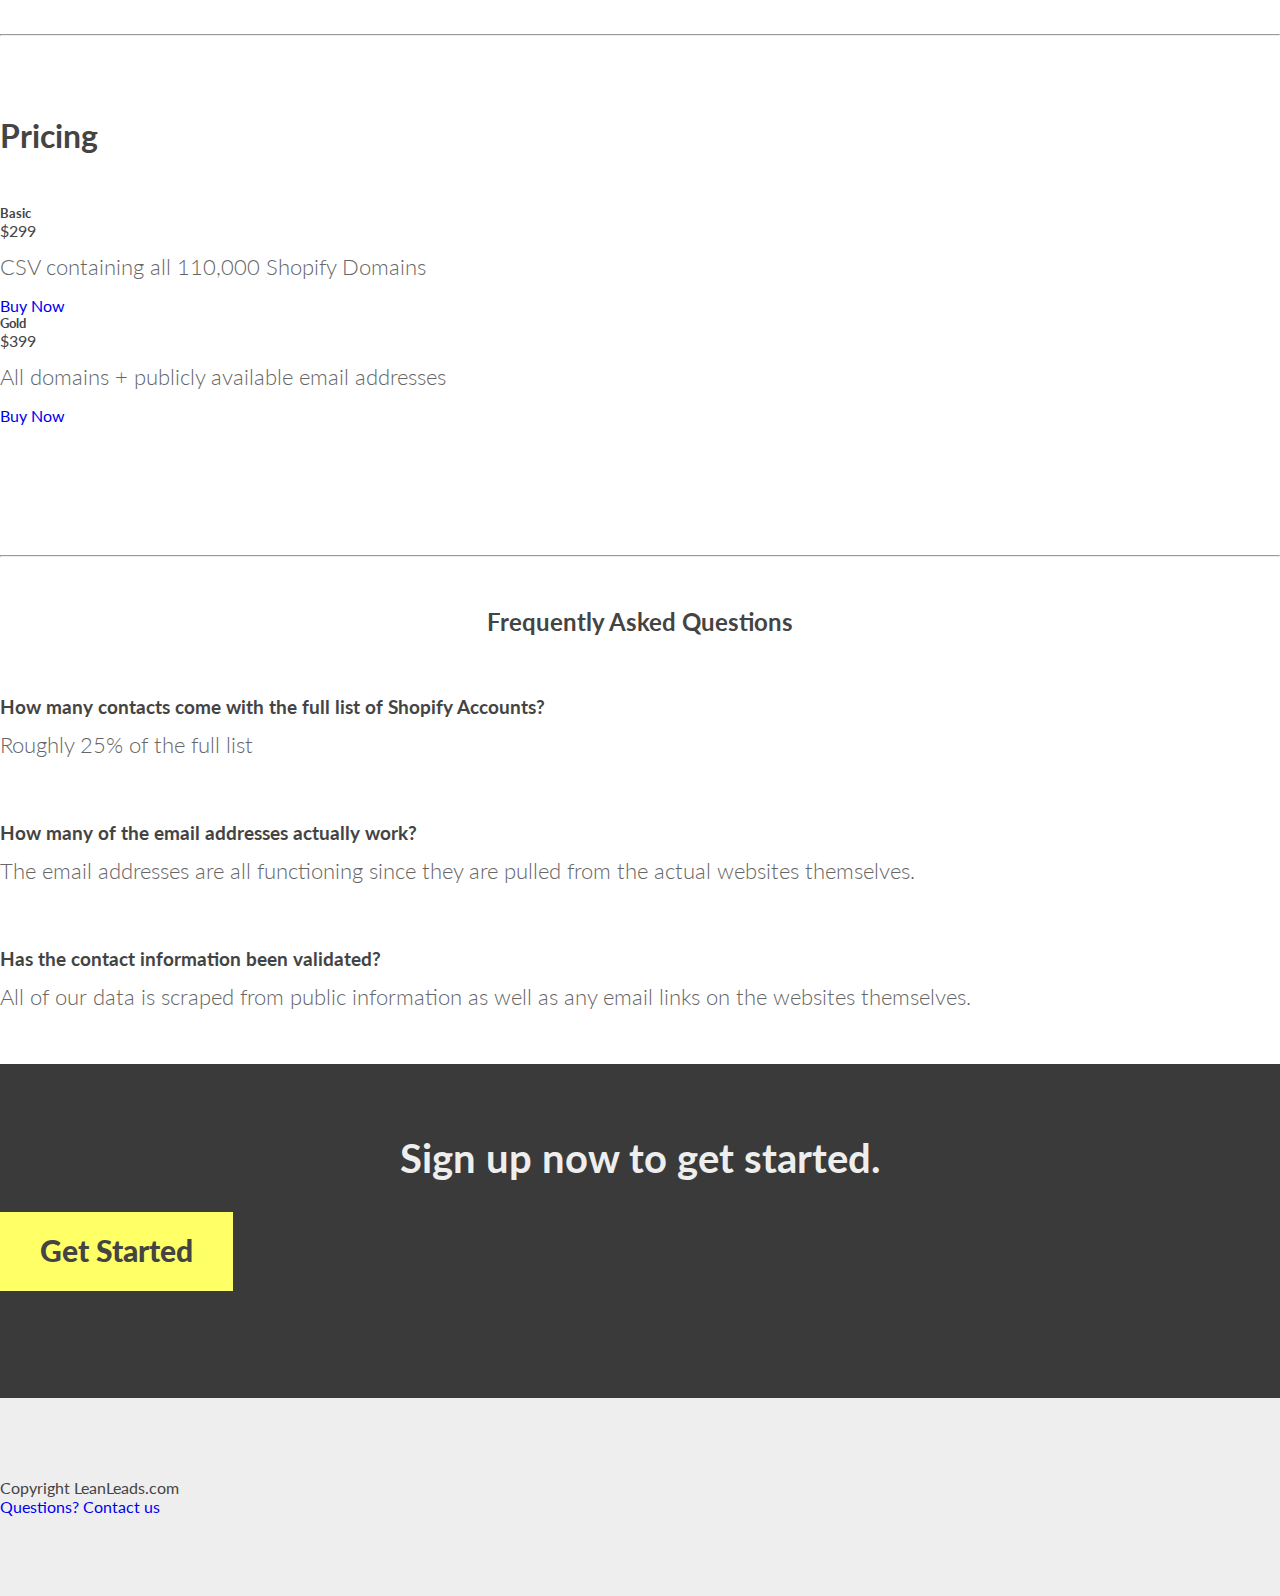
==== commit d6009029: "Merge branch 'gh-pages' of https://github.com/SohailKh/usermagnets.com into gh-pages" ====
--- a/index.html
+++ b/index.html
@@ -1,3 +1,4 @@
+
 <!DOCTYPE html>
 <html lang="en">
 <head>
@@ -41,190 +42,138 @@
         </div>
 
         <div class="container">
-         <div class="mtb">
-          <h1 class="centered">A List of All Shopify Stores</h1>
-          <h2 class="centered">110k Shopify Stores sorted by industry with contact info.</h2>
-        </div>
-      </div>
-
-      <div class="container">
-        <div class="data-sample">
-          <img class="img-responsive" src="assets/img/spreadsheet.png" alt="iPhone" />
-        </div>
-      </div>
-
-      <div class="container">
+          <div class="mt">
+            <h1 class="centered">A List of All Shopify Stores</h1>
+            <h2 class="centered">110k Shopify Stores with contact info.</h2>
+
+            <div class="text-center pricing btn-collection mt">
+              <a href="#pricing" class=' btn btn-lg btn-yellow btn-outline subscribe-submit'> <i class="glyphicon glyphicon-download"></i> Sample Data</a>
+              <a href="#pricing" class=' btn btn-lg btn-yellow subscribe-submit'>Purchase</a>
+            </div>
+          </div>
+
+          <div class="row">
+           <div class="col-md-12 mtb smb text-center">
+            <h3 id="reasons">Tell them about your app <span class="hspace">&#8729;</span> Find your next client <span class="hspace">&#8729;</span> Build your business</h3>
+          </div><!--/col-md-4 -->
+        </div><!--/row -->
+
+        <div class="data-sample mb">
+          <img class="img-responsive mb" src="assets/img/spreadsheet.png" alt="iPhone" />
+        </div>
+
+      </div><!--/container -->
+    </div><!-- /.main -->
+
+    <div id="ws">
+     <div class="container">
+      <div class="row mt">
+        <div class="col-sm-12 mt text-center">
+          <h1>All the data you need.</h1>
+          <h2>More than just domain names</h2>
+        </div>
+      </div>
+
+      <div class="row mb details text-center">
+        <div class="col-sm-6 col-md-4 col-md-offset-2">
+          <i class="ion-ios-at-outline icn"></i>
+          <p><strong>Email addresses</strong></p>
+          <p class="explanation">Over Shopify domain list comes with over 40,000 email addresses for you to reach out to.</p>
+        </div>
+
+        <div class="col-sm-6 col-md-4 mb">
+          <i class="ion-ios-telephone-outline icn"></i>
+          <p><strong>Phone numbers</strong></p>
+          <p  class="explanation">Your CSV includes 30,000 phone numbers for Shopify stores around the country.</p>
+        </div>
+      </div>
+      
+      <hr class="mt">
+
+      <div class="row details text-center">
         <div class="row">
-          <!-- <form class="text-center" action="https://aqueous-beyond-3626.herokuapp.com/subscribe" method="POST">
-            <script
-            src="https://checkout.stripe.com/checkout.js" class="stripe-button"
-            data-key="pk_live_6BbuvMqgvfaL6HE6kvNm1fXN"
-            data-image="/assets/img/stripe-icon.png"
-            data-name="LeanLeads"
-            data-description="Daily Shopify Store Updates"
-            data-amount="29900"
-            data-locale="auto">
-          </script>
-          <button id="sign_up" class='btn btn-lg btn-yellow subscribe-submit'>See Plans</button>
-        </form> -->
-        <div class="text-center pricing">
-          <a href="#pricing" class=' btn btn-lg btn-yellow subscribe-submit'>Get Started</a>
-        </div>
-      </div>
-
-      <div class="row mb">
-        <div class="col-md-12 mb text-center">
-         <h3 id="reasons">Tell them about your app <span class="hspace">&#8729;</span> Find your next client <span class="hspace">&#8729;</span> Build your business</h3>
-       </div><!--/col-md-4 -->
-     </div><!--/row -->
-   </div><!--/container -->
- </div><!-- /.main -->
-
- <div id="ws">
-   <div class="container">
-    <div class="row mt">
-     <div class="col-sm-12 mt text-center">
-      <h1>Find Stores specific to your Industry</h1>
-      <h2>Growing your Shopify business has never been easier</h2>
-    </div>
-  </div><!--/row -->
-
-  <div class="row mb details">
-   <div class="col-sm-6">
-    <i class="ion-ios-at-outline icn"></i>
-    <p><strong>Contact details, curated</strong></p>
-    <p class="explanation">We filter and clean contact details so its easy for you to reach out to each store.</p>
-    <hr class="mt">
-
-    <i class="ion-ios-people-outline icn"></i>
-    <p><strong>Reach the right audience</strong></p>
-    <p class="explanation">Newly launched stores are choosing apps and designing their site. It's the best time to reach them.</p>
-  </div><!--/col-md-6-->
+          <div class="col-sm-12 mt">
+            <h1>One list. Many uses.</h1>
+            <h2>Targeting Shopify stores has never been easier</h2>
+          </div>
+        </div>
+        
+        <div class="col-sm-6 col-md-4 col-md-offset-2">
+          <i class="ion-ios-people-outline icn"></i>
+          <p><strong>Target your ads</strong></p>
+          <p class="explanation">Target ads to shop owners on <a href-"https://support.google.com/adwords/answer/6276125?hl=en">Google</a>, <a>Facebook</a>, and <a href="https://business.twitter.com/solutions/tailored-audiences?lang=en&location=na">Twitter</a> using custom audiences.</p>
+        </div><!--/col-md-6-->
+
+
+        <div class="col-sm-6 col-md-4 mb">
+          <i class="ion-ios-chatbubble-outline icn"></i>
+          <p><strong>Automate your outreach</strong></p>
+          <p class="explanation">Use LeanLeads with services like <a href="https://autopilothq.com">Autopilot</a> to automate your outreach.</p>
+        </div><!--/col-md-6-->
+      </div><!--/row -->
+      <hr>
+    </div><!--/container -->
+  </div>
 
   <hr class="mt visible-xs">
 
-  <div class="col-sm-6">
-    <i class="ion-ios-paperplane-outline icn"></i>
-    <p><strong>Delivered straight your inbox</strong></p>
-    <p  class="explanation">A complete CSV with every new Shopify store delivered to your inbox.</p>
-    <hr class="mt">
-    <i class="ion-ios-chatbubble-outline icn"></i>
-    <p><strong>Automate your outreach</strong></p>
-    <p class="explanation">Use LeanLeads with services like <a href="https://autopilothq.com">Autopilot</a> to automate your outreach.</p>
-  </div><!--/col-md-6-->
-</div><!--/row -->
-<hr>
-</div><!--/container -->
-</div>
-<hr class="mt visible-xs">
-
-<div class="container pricing" id="pricing">    
-<div class="row ">
-  <div class="col-xs-12 col-sm-3 col-md-3 col-lg-3">
-    <div class="db-wrapper">
-      <div class="db-pricing-seven">
-        <ul>
-          <li class="price">
-            <i class="glyphicon glyphicon-qrcode"></i>
-            Single Category - 59 $
-          </li>
-
-          <li>Select <strong>1</strong> of 11 Store Categories*</li>
-          <li>Store URLs</li>
-          <li>Short Description</li>
-          <li>
-        </ul>
-        <div class="pricing-footer">
-
-          <a href="#" class="btn btn-default btn-lg">BUY <i class="glyphicon glyphicon-play-circle"></i></a>
-        </div>
-      </div>
-    </div>
-  </div>
-  <div class="col-xs-12 col-sm-3 col-md-3 col-lg-3">
-    <div class="db-wrapper">
-      <div class="db-pricing-seven">
-        <ul>
-          <li class="price">
-            <i class="glyphicon glyphicon-indent-right"></i>
-            Triple Category - 99 $
-          </li>
-          <li>Select <strong>3</strong> of 11 Store Categories*</li>
-          <li>Store URLs</li>
-          <li>Short Description</li>
-        </ul>
-        <div class="pricing-footer">
-
-          <a href="#" class="btn btn-default btn-lg">BUY<i class="glyphicon glyphicon-play-circle"></i></a>
-        </div>
-      </div>
-    </div>
-  </div>
-  <div class="col-xs-12 col-sm-3 col-md-3 col-lg-3">
-    <div class="db-wrapper">
-      <div class="db-pricing-seven">
-        <ul>
-          <li class="price">
-            <i class="glyphicon glyphicon-list-alt"></i>
-            All Stores - 199 $
-          </li>
-          <li>A list of all 110k Shopify Stores</li>
-          <li>Sorted by Category*</li>
-          <li>Short description</li>
-        </ul>
-        <div class="pricing-footer">
-
-          <a href="#" class="btn btn-default btn-lg">BUY <i class="glyphicon glyphicon-play-circle"></i></a>
-        </div>
-      </div>
-    </div>
-  </div>
-  <div class="col-xs-12 col-sm-3 col-md-3 col-lg-3">
-    <div class="db-wrapper">
-      <div class="db-pricing-seven">
-        <ul>
-          <li class="price">
-            <i class="glyphicon glyphicon-align-justify"></i>
-            All Stores /w Contacts - 299 $
-          </li>
-          <li>A list of all 110k Shopify Stores</li>
-          <li>Sorted by Category*</li>
-          <li>Short description</li>
-          <li>25k Contact Info Entries </li>
-          <li>Emails, Phone Numbers, and Names</li>
-        </ul>
-        <div class="pricing-footer">
-
-          <a href="#" class="btn btn-default btn-lg">BUY <i class="glyphicon glyphicon-play-circle"></i></a>
-        </div>
+  <div class="container pricing mb" id="pricing">    
+    <div class="row">
+      <div class="col-sm-12 mt mb text-center">
+        <h1>Pricing</h1>
+      </div>
+
+      <div class="row">
+        <div class="col-md-4 col-sm-6 col-md-offset-2">
+          <div class="pricing-table pt-1 text-center">
+            <h5 class="uppercase">Basic</h5>
+            <span class="price">$299</span>
+            <p class="lead">CSV containing all 110,000 Shopify Domains</p>
+            <a class="btn btn-blue btn-lg" href="https://gumroad.com/l/leanleads_shopify_basic">Buy Now</a>
+          <!-- <p>
+            110k Shopify Domains
+            <br>Categorized by Industry
+          </p> -->
+        </div>
+        <!--end of pricing table-->
+      </div>
+      <div class="col-md-4 col-sm-6 mb">
+        <div class="pricing-table pt-1 text-center emphasis">
+          <h5 class="uppercase">Gold</h5>
+          <span class="price">$399</span>
+          <p class="lead">All domains + publicly available email addresses</p>
+          <a class="btn btn-blue btn-outline btn-lg" href="https://gumroad.com/l/leanleads_shopify_gold">Buy Now</a>
+          <!-- <p>
+            Public Email Addresses
+            <br>Everything from Basic
+          </p> -->
+        </div>
+        <!--end of pricing table-->
       </div>
     </div>
   </div>
 </div>
-<p>* Store Categories: Art & Photography, Clothing & Fashion, Jewelry & Accessories, Electronics, Food & Drink, Home & Garden, Furniture, Health & Beauty, Sports & Recreation, Toys & Games, Other</p></div>
-
+
+<hr class="mtb">
 
 <div>
-
- <div class="container mtb hidden-xs" id="faq">
-  <div class="row mb">
-   <div class="centered">
-     <h2>Frequently Asked Questions</h2>
-   </div>
-   <div class="col-md-6">
-    <h3>When do you send the data?</h3>
-    <p>Every Sunday we'll send you an email with new Shopify stores that've been registered in the last 7 days.</p>
-    <h3>How much does it cost?</h3>
-    <p>The service costs $299 per month, and is billed monthly.</p>					
-  </div>
-
-  <div class="col-md-6">
-    <h3>Can I cancel the service?</h3>
-    <p>Absolutely &mdash; you can cancel at any time. Just <a href="mailto:help@leanleads.com">send us an email</a>.</p>
-    <h3>Is there an API?</h3>
-    <p>We haven't created an API yet, but it's something we're working on. If you're interested, <a href="mailto:help@leanleads.com">send us an email</a>.</p>
-  </div>
-</div><!--/row -->
+  <div class="container mtb hidden-xs" id="faq">
+    <div class="row mb">
+     <div class="centered">
+       <h2>Frequently Asked Questions</h2>
+     </div>
+     <div class="col-md-6">
+      <h3>How many contacts come with the full list of Shopify Accounts?</h3>
+      <p>Roughly 25% of the full list</p>
+      <h3>How many of the email addresses actually work?</h3>
+      <p>The email addresses are all functioning since they are pulled from the actual websites themselves.</p>         
+    </div>
+
+    <div class="col-md-6">
+      <h3>Has the contact information been validated?</h3>
+      <p>All of our data is scraped from public information as well as any email links on the websites themselves.</p>
+    </div>
+  </div><!--/row -->
 </div><!--/container -->
 </div><!--/WS -->
 
@@ -250,7 +199,7 @@
         Copyright LeanLeads.com
       </div>
       <div class="col-xs-6 text-right">
-        <a href="mailto:help@leanleads.com">Questions? Contact us</a>
+        <a href="/cdn-cgi/l/email-protection#f29a979e82b29e97939c9e97939681dc919d9f">Questions? Contact us</a>
       </div>
     </div>
   </div>
@@ -264,10 +213,15 @@
     <script src="assets/js/retina-1.1.0.js"></script>
     <script src="assets/js/main.js"></script>
     <script>
-      window.intercomSettings = {
-        app_id: "ifctz8j4"
-      };
+    window.intercomSettings = {
+      app_id: "ifctz8j4"
+    };
     </script>
     <script>(function(){var w=window;var ic=w.Intercom;if(typeof ic==="function"){ic('reattach_activator');ic('update',intercomSettings);}else{var d=document;var i=function(){i.c(arguments)};i.q=[];i.c=function(args){i.q.push(args)};w.Intercom=i;function l(){var s=d.createElement('script');s.type='text/javascript';s.async=true;s.src='https://widget.intercom.io/widget/ifctz8j4';var x=d.getElementsByTagName('script')[0];x.parentNode.insertBefore(s,x);}if(w.attachEvent){w.attachEvent('onload',l);}else{w.addEventListener('load',l,false);}}})()</script>
+    <script type="text/javascript">
+    /* <![CDATA[ */
+    (function(){try{var s,a,i,j,r,c,l=document.getElementsByTagName("a"),t=document.createElement("textarea");for(i=0;l.length-i;i++){try{a=l[i].getAttribute("href");if(a&&a.indexOf("/cdn-cgi/l/email-protection") > -1  && (a.length > 28)){s='';j=27+ 1 + a.indexOf("/cdn-cgi/l/email-protection");if (a.length > j) {r=parseInt(a.substr(j,2),16);for(j+=2;a.length>j&&a.substr(j,1)!='X';j+=2){c=parseInt(a.substr(j,2),16)^r;s+=String.fromCharCode(c);}j+=1;s+=a.substr(j,a.length-j);}t.innerHTML=s.replace(/</g,"&lt;").replace(/>/g,"&gt;");l[i].setAttribute("href","mailto:"+t.value);}}catch(e){}}}catch(e){}})();
+    /* ]]> */
+    </script>
   </body>
   </html>
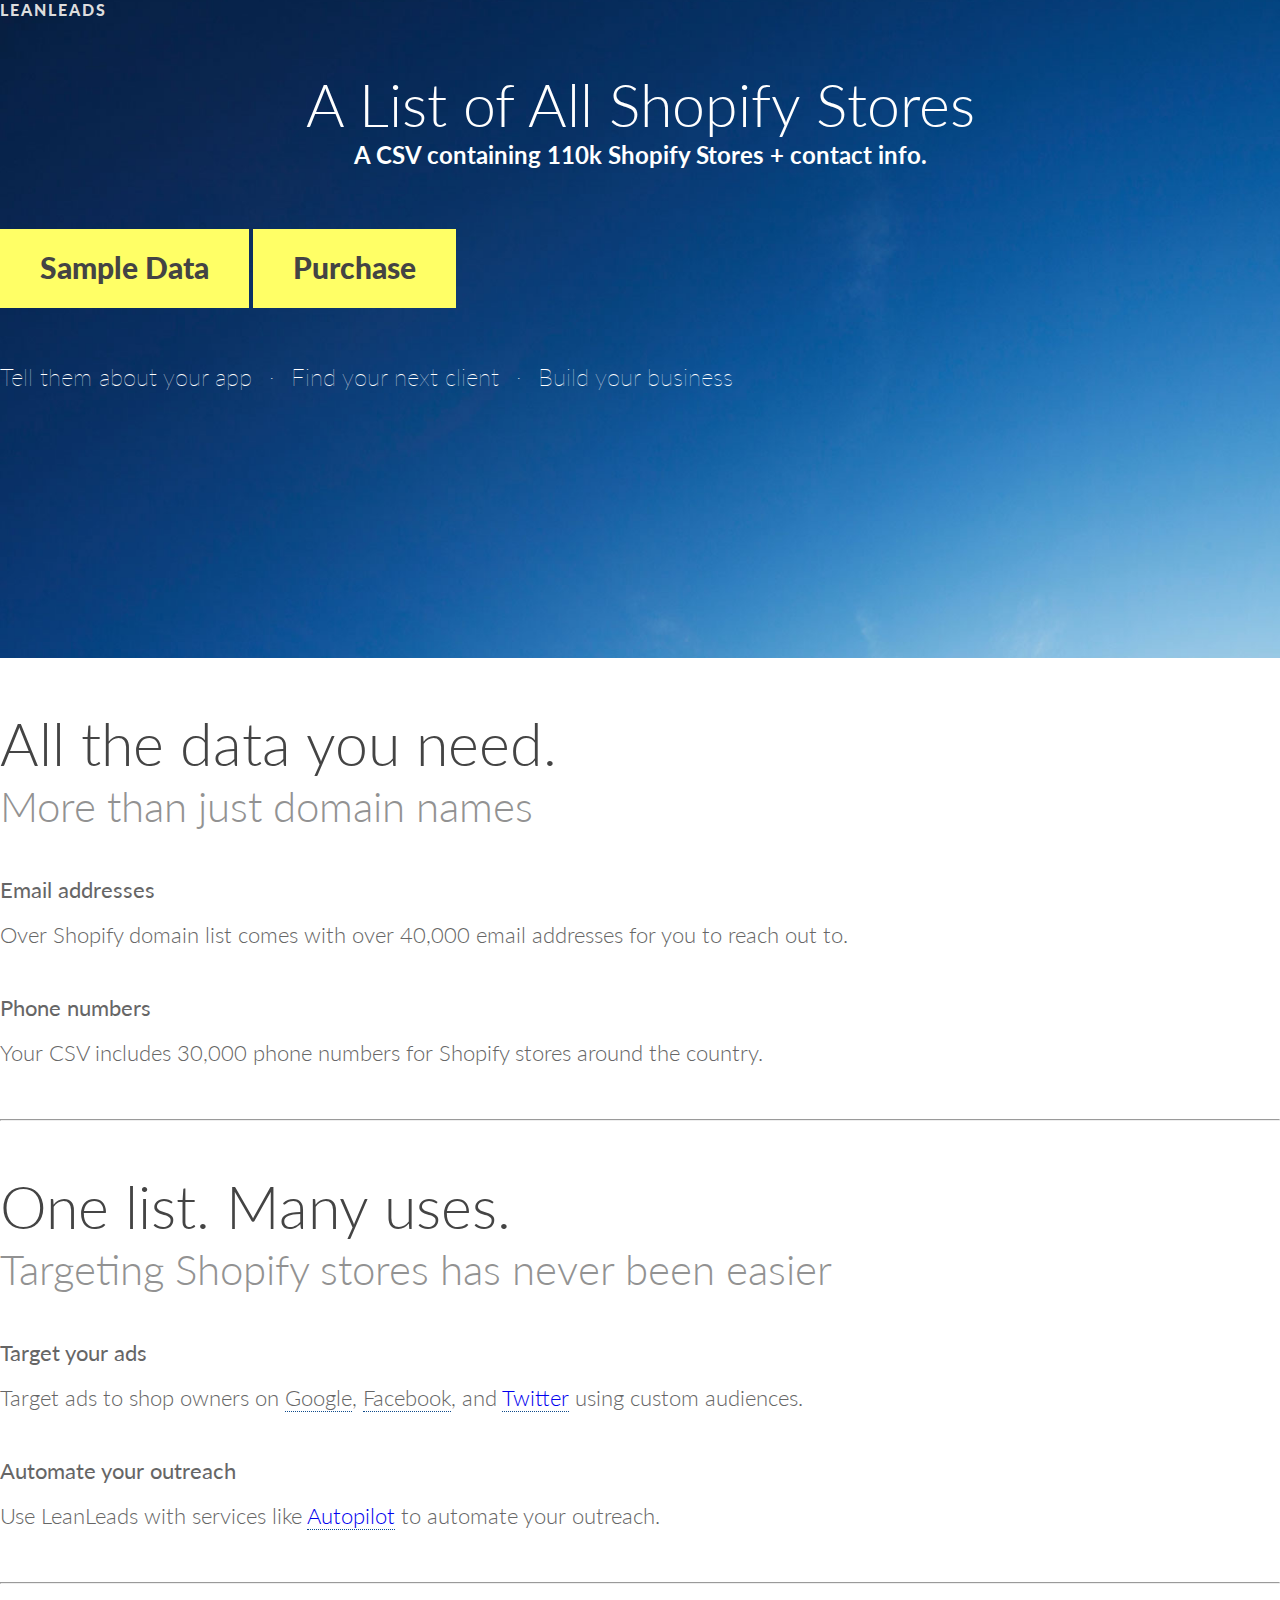
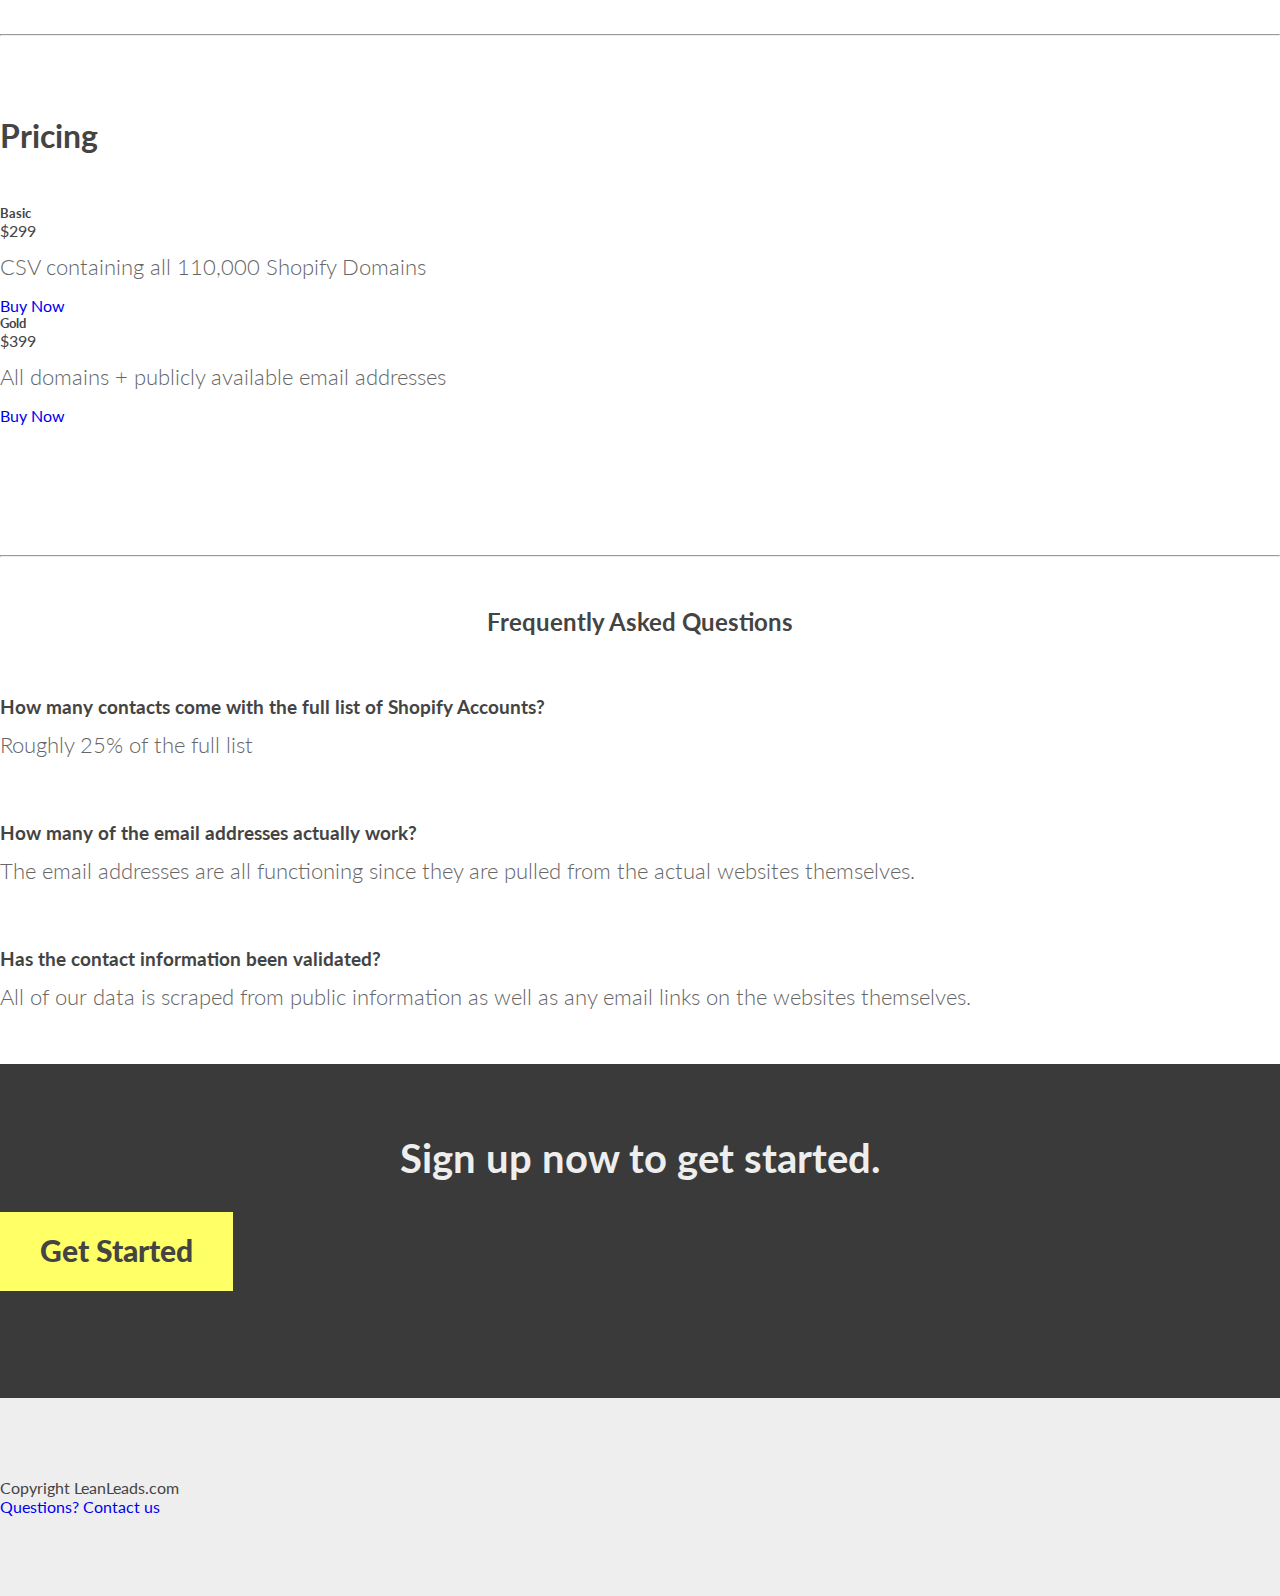
==== commit 9ae05794: "fix sample data link retry" ====
--- a/index.html
+++ b/index.html
@@ -44,10 +44,10 @@
         <div class="container">
           <div class="mt">
             <h1 class="centered">A List of All Shopify Stores</h1>
-            <h2 class="centered">110k Shopify Stores with contact info.</h2>
+            <h2 class="centered">A CSV containing 110k Shopify Stores + contact info.</h2>
 
             <div class="text-center pricing btn-collection mt">
-              <a href="#pricing" class=' btn btn-lg btn-yellow btn-outline subscribe-submit'> <i class="glyphicon glyphicon-download"></i> Sample Data</a>
+              <a href="/sample_csv.html" class=' btn btn-lg btn-yellow btn-outline subscribe-submit'> <i class="glyphicon glyphicon-download"></i> Sample Data</a>
               <a href="#pricing" class=' btn btn-lg btn-yellow subscribe-submit'>Purchase</a>
             </div>
           </div>
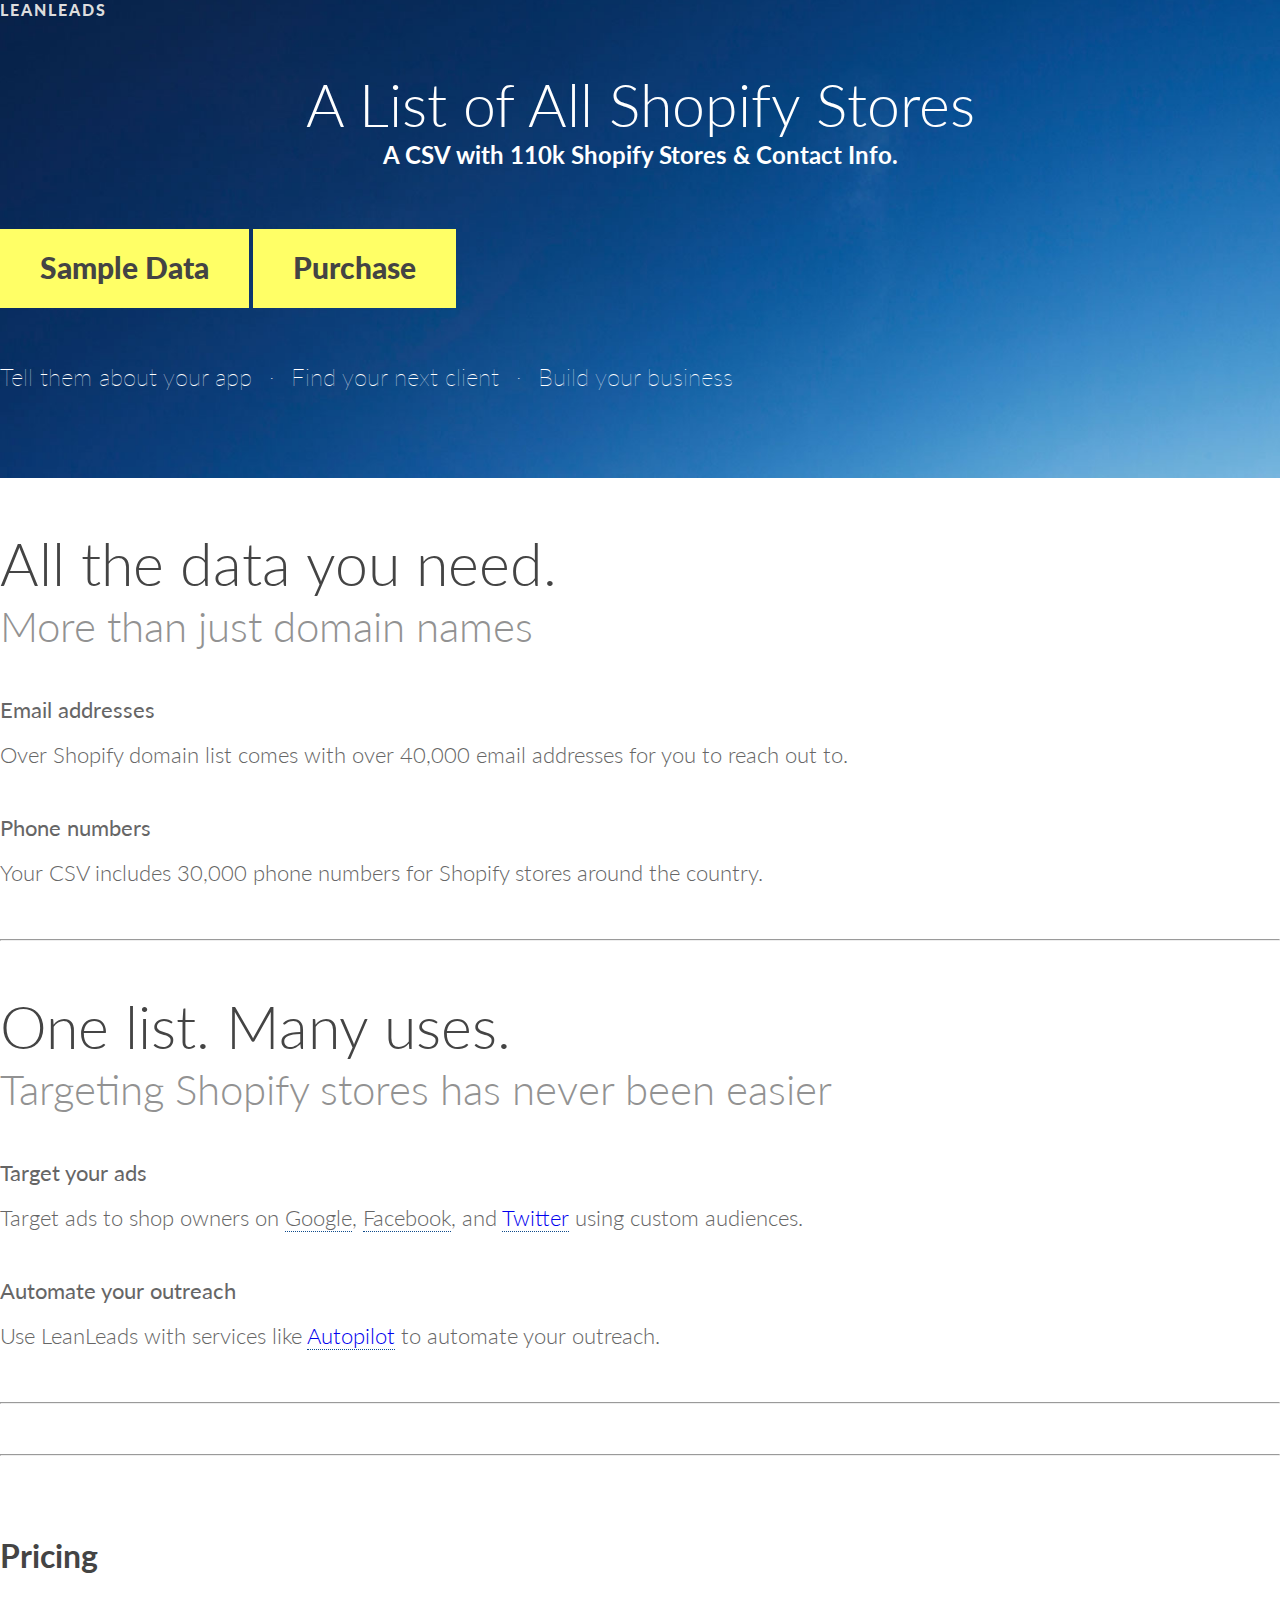
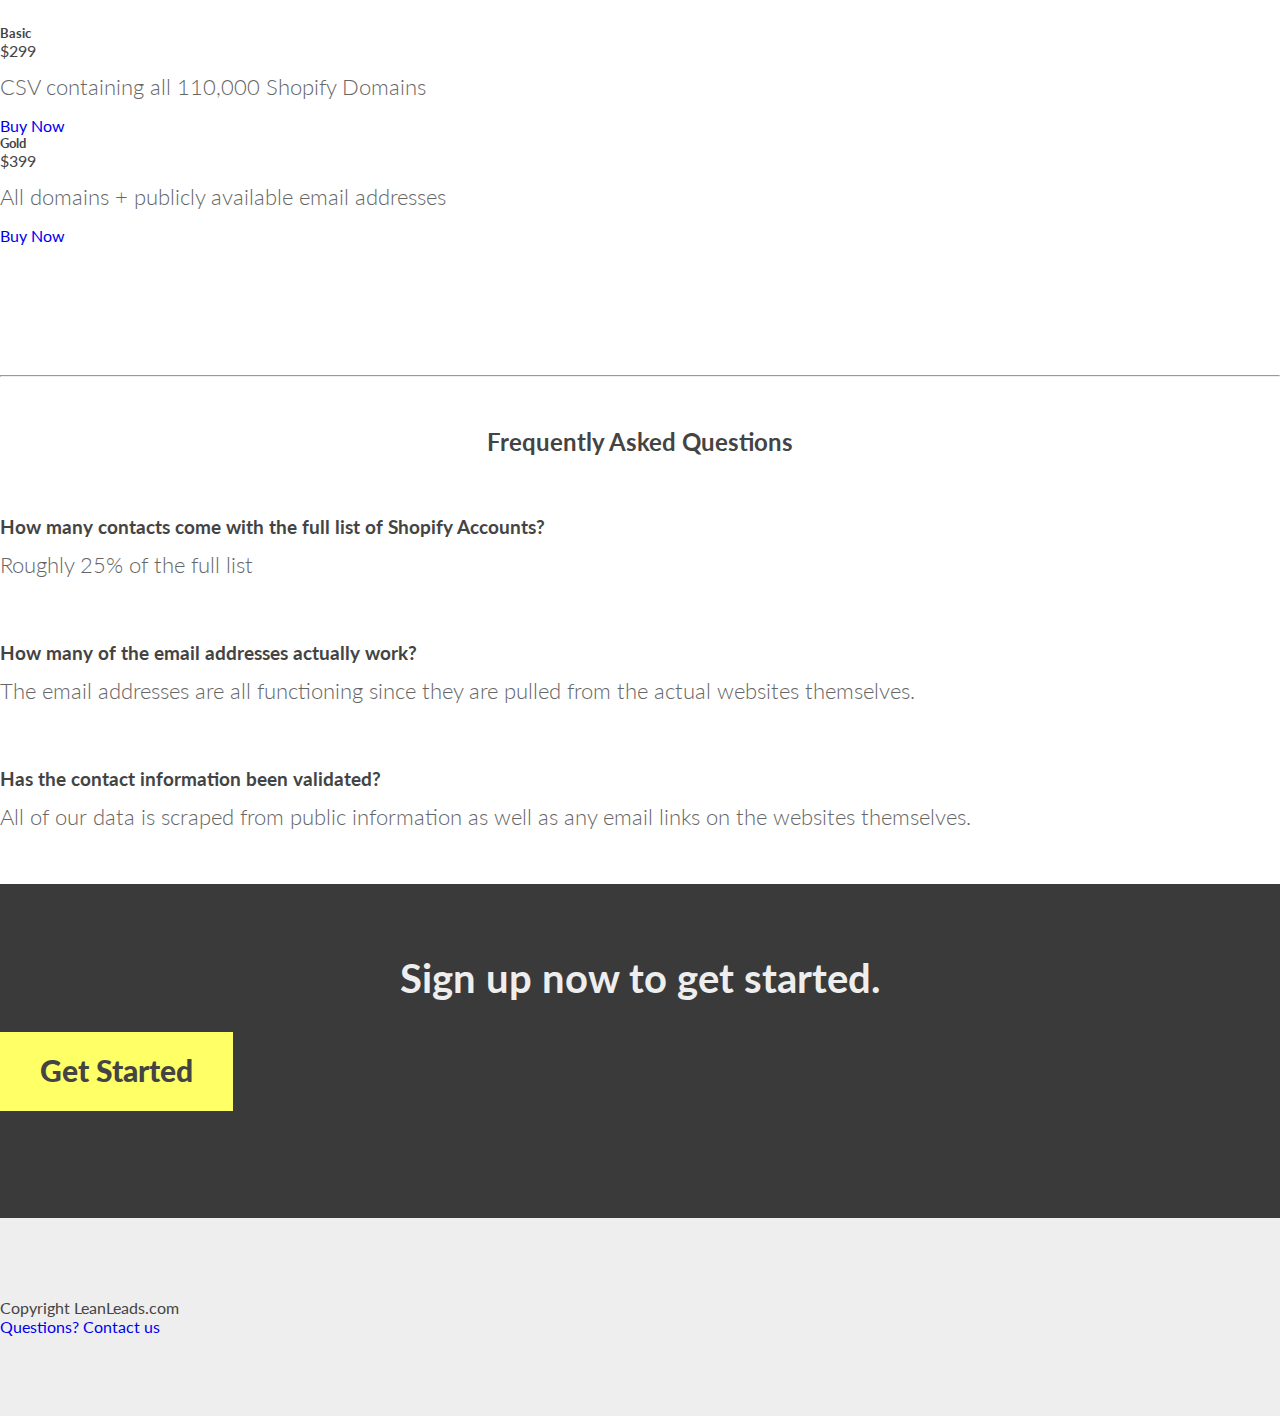
==== commit 34df574d: "added web markup" ====
--- a/index.html
+++ b/index.html
@@ -1,12 +1,11 @@
-
 <!DOCTYPE html>
 <html lang="en">
 <head>
   <meta charset="utf-8">
   <meta http-equiv="X-UA-Compatible" content="IE=edge">
   <meta name="viewport" content="width=device-width, initial-scale=1">
-  <meta name="description" content="Over 110k Shopify stores available with emails, phone numbers, and names.">
-  <meta name="author" content="">
+  <meta name="description" content="Over 110k Shopify stores available with emails, phone numbers, names and more.">
+
   <link rel="icon" href="assets/img/favicon.ico">
 
   <title>A List of All Shopify Stores with Contact Info | LeanLeads</title>
@@ -44,10 +43,10 @@
         <div class="container">
           <div class="mt">
             <h1 class="centered">A List of All Shopify Stores</h1>
-            <h2 class="centered">A CSV containing 110k Shopify Stores + contact info.</h2>
+            <h2 class="centered">A CSV with 110k Shopify Stores & Contact Info.</h2>
 
             <div class="text-center pricing btn-collection mt">
-              <a href="/sample_csv.html" class=' btn btn-lg btn-yellow btn-outline subscribe-submit'> <i class="glyphicon glyphicon-download"></i> Sample Data</a>
+              <a href="/sample_csv_of_all_shopify_stores.html" class=' btn btn-lg btn-yellow btn-outline subscribe-submit'> <i class="glyphicon glyphicon-download"></i> Sample Data</a>
               <a href="#pricing" class=' btn btn-lg btn-yellow subscribe-submit'>Purchase</a>
             </div>
           </div>
@@ -59,7 +58,7 @@
         </div><!--/row -->
 
         <div class="data-sample mb">
-          <img class="img-responsive mb" src="assets/img/spreadsheet.png" alt="iPhone" />
+          <img class="img-responsive mb" src="assets/img/shopify_spreadsheet.png" alt="list of all shopify stores as csv" />
         </div>
 
       </div><!--/container -->
@@ -125,30 +124,34 @@
 
       <div class="row">
         <div class="col-md-4 col-sm-6 col-md-offset-2">
-          <div class="pricing-table pt-1 text-center">
-            <h5 class="uppercase">Basic</h5>
-            <span class="price">$299</span>
-            <p class="lead">CSV containing all 110,000 Shopify Domains</p>
-            <a class="btn btn-blue btn-lg" href="https://gumroad.com/l/leanleads_shopify_basic">Buy Now</a>
-          <!-- <p>
+          <div itemscope itemtype="http://schema.org/Product" class="pricing-table pt-1 text-center">
+            <h5 itemprop="name" class="uppercase">Basic</h5>
+            
+  <span itemprop="offers" itemscope itemtype="http://schema.org/Offer"><span itemprop="price" class="price">$299</span></span>
+            <p itemprop="description" class="lead">CSV containing all 110,000 Shopify Domains</p>
+            <a itemprop="url" class="btn btn-blue btn-lg" href="#" onclick="Checkout.loadButton('78MCU6EH8OODV9NIMIP0P3658',''); return false;">Buy Now</a>
+            <script src="https://s3.amazonaws.com/snappycheckout/Button.js"></script>
+          <!--  <p>
             110k Shopify Domains
             <br>Categorized by Industry
-          </p> -->
-        </div>
-        <!--end of pricing table-->
+          </p>  -->
+        </div>
+        <!-- end of pricing table -->
       </div>
       <div class="col-md-4 col-sm-6 mb">
-        <div class="pricing-table pt-1 text-center emphasis">
-          <h5 class="uppercase">Gold</h5>
-          <span class="price">$399</span>
-          <p class="lead">All domains + publicly available email addresses</p>
-          <a class="btn btn-blue btn-outline btn-lg" href="https://gumroad.com/l/leanleads_shopify_gold">Buy Now</a>
-          <!-- <p>
+        <div itemscope itemtype="http://schema.org/Product" class="pricing-table pt-1 text-center emphasis">
+          <h5 itemprop="name" class="uppercase">Gold</h5>
+          
+          <span itemprop="offers" itemscope itemtype="http://schema.org/Offer"><span itemprop="price" class="price">$399</span></span>
+          <p itemprop="description" class="lead">All domains + publicly available email addresses</p>
+          <a itemprop="url" class="btn btn-blue btn-outline btn-lg" href="#" onclick="Checkout.loadButton('T7IZE2392HAXR1WGKGLLP3657',''); return false;">Buy Now</a>
+          <script src="https://s3.amazonaws.com/snappycheckout/Button.js"></script>
+          <!--  <p>
             Public Email Addresses
             <br>Everything from Basic
-          </p> -->
-        </div>
-        <!--end of pricing table-->
+          </p>  -->
+        </div>
+        <!-- end of pricing table -->
       </div>
     </div>
   </div>
@@ -223,5 +226,6 @@
     (function(){try{var s,a,i,j,r,c,l=document.getElementsByTagName("a"),t=document.createElement("textarea");for(i=0;l.length-i;i++){try{a=l[i].getAttribute("href");if(a&&a.indexOf("/cdn-cgi/l/email-protection") > -1  && (a.length > 28)){s='';j=27+ 1 + a.indexOf("/cdn-cgi/l/email-protection");if (a.length > j) {r=parseInt(a.substr(j,2),16);for(j+=2;a.length>j&&a.substr(j,1)!='X';j+=2){c=parseInt(a.substr(j,2),16)^r;s+=String.fromCharCode(c);}j+=1;s+=a.substr(j,a.length-j);}t.innerHTML=s.replace(/</g,"&lt;").replace(/>/g,"&gt;");l[i].setAttribute("href","mailto:"+t.value);}}catch(e){}}}catch(e){}})();
     /* ]]> */
     </script>
+
   </body>
   </html>
